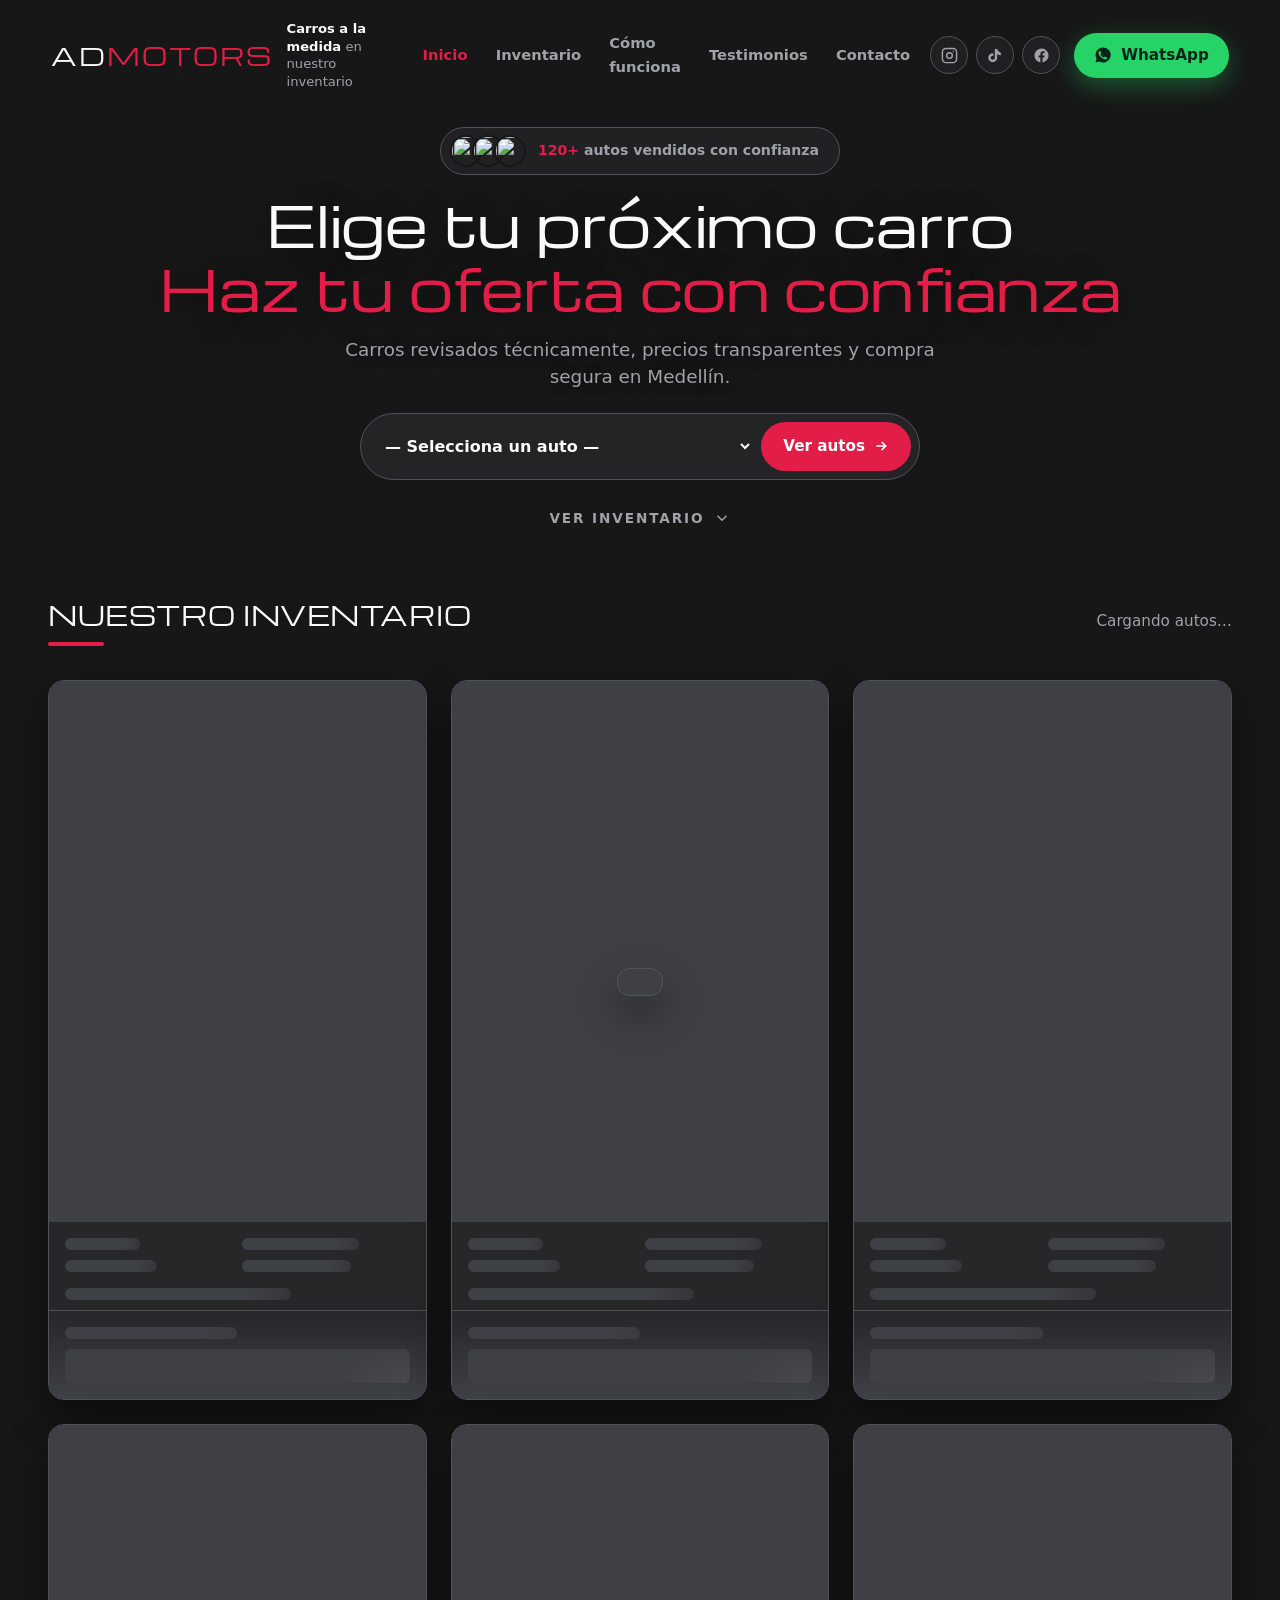
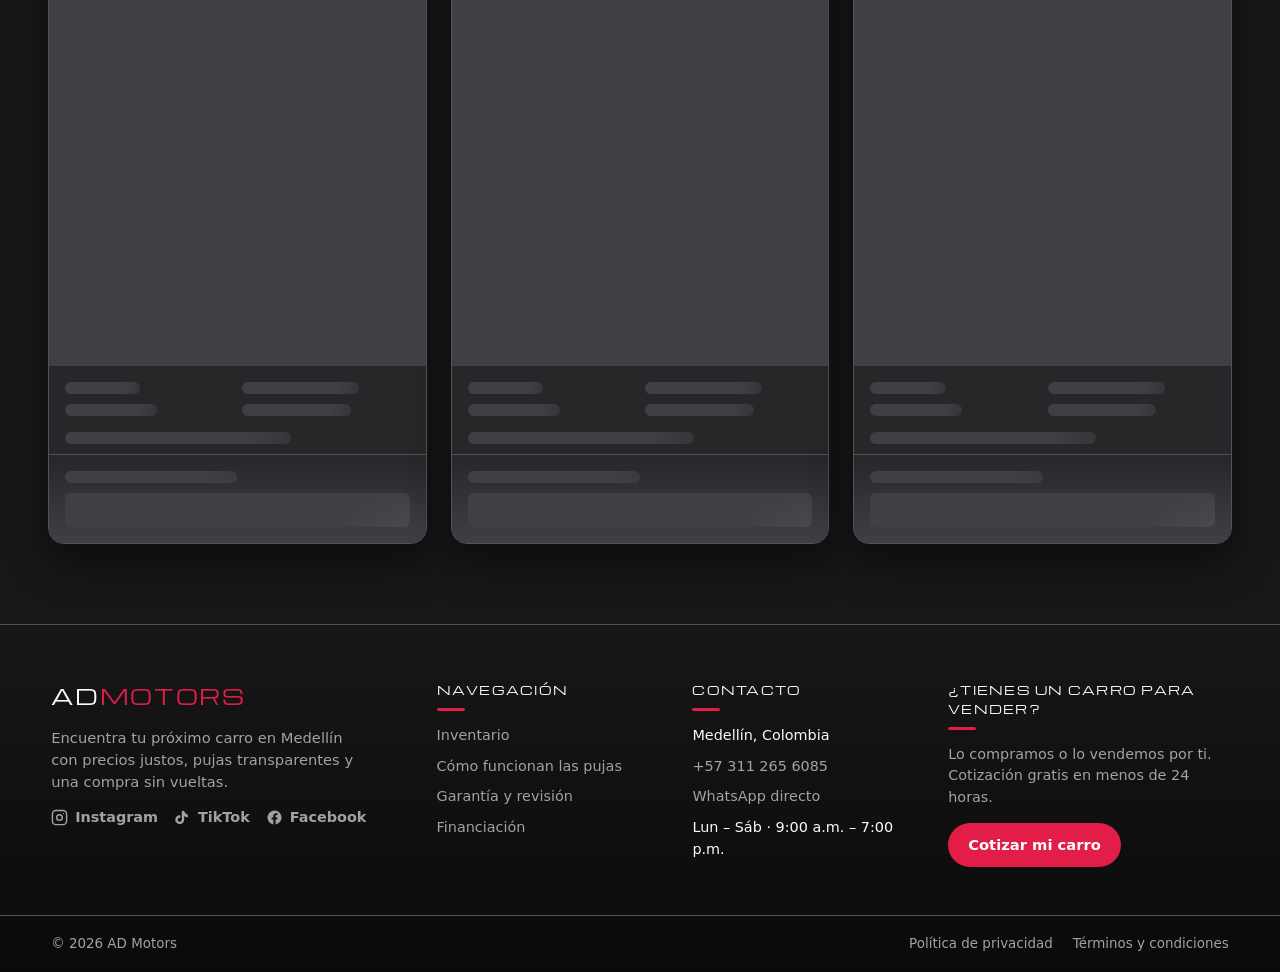
==== index.html @ 8013291c "AD Motors: sitio de inventario con pujas conectado a Google Sheets" ====
<!DOCTYPE html>
<html lang="es">
<head>
  <meta charset="UTF-8">
  <meta name="viewport" content="width=device-width, initial-scale=1.0">
  <meta name="description" content="AD Motors — Selecciona tu próximo carro en Medellín. Inventario con pujas en vivo.">
  <meta name="theme-color" content="#0b0e14">
  <title>AD Motors | Selecciona tu próximo carro</title>
  <link rel="icon" href="data:image/svg+xml,%3Csvg xmlns='http://www.w3.org/2000/svg' viewBox='0 0 32 32'%3E%3Crect width='32' height='32' rx='7' fill='%23171717'/%3E%3Ctext x='16' y='23' font-family='Arial,sans-serif' font-size='17' font-weight='900' fill='%23e11d48' text-anchor='middle'%3EAD%3C/text%3E%3C/svg%3E">
  <link rel="preconnect" href="https://fonts.googleapis.com">
  <link rel="preconnect" href="https://fonts.gstatic.com" crossorigin>
  <link href="https://fonts.googleapis.com/css2?family=Google+Sans+Flex:opsz,wght@6..144,1..1000&family=Michroma&display=swap" rel="stylesheet">
  <link rel="stylesheet" href="css/styles.css">
</head>
<body>
  <header class="hero">

    <video class="hero-video" autoplay muted loop playsinline poster="video/hero.mp4">
      <source src="video/hero.mp4" type="video/mp4">
    </video>
    <div class="hero-overlay" aria-hidden="true"></div>

    <div class="hero-wrapper">

      <!-- HEADER / NAVEGACIÓN -->
      <div class="main-header">
        <div class="header-left">
          <a href="#" class="logo">AD<span>Motors</span></a>
          <p class="app-download-info">
            <strong>Carros a la medida</strong> en nuestro inventario
          </p>
        </div>

        <nav class="nav-menu" aria-label="Navegación principal">
          <ul>
            <li><a href="#" class="active">Inicio</a></li>
            <li><a href="#inventario">Inventario</a></li>
            <li><a href="#">Cómo funciona</a></li>
            <li><a href="#">Testimonios</a></li>
            <li><a href="#contacto">Contacto</a></li>
          </ul>
        </nav>

        <div class="header-right">
          <div class="header-socials" aria-label="Redes sociales de AD Motors">
            <a href="https://instagram.com/admotors" target="_blank" rel="noopener" class="social-icon" aria-label="Instagram de AD Motors">
              <svg viewBox="0 0 24 24" width="17" height="17" fill="none" stroke="currentColor" stroke-width="2" aria-hidden="true">
                <rect x="2" y="2" width="20" height="20" rx="5"></rect>
                <circle cx="12" cy="12" r="4"></circle>
                <circle cx="17.5" cy="6.5" r="1" fill="currentColor" stroke="none"></circle>
              </svg>
            </a>
            <a href="https://tiktok.com/@admotors" target="_blank" rel="noopener" class="social-icon" aria-label="TikTok de AD Motors">
              <svg viewBox="0 0 24 24" width="17" height="17" fill="currentColor" aria-hidden="true">
                <path d="M19.6 7.1a5.4 5.4 0 0 1-3.3-1.2 5.4 5.4 0 0 1-1.9-3.2h-3.4v12.4a2.9 2.9 0 1 1-2.9-2.9c.3 0 .6 0 .9.1V8.9a6.4 6.4 0 0 0-.9-.1 6.3 6.3 0 1 0 6.3 6.3V9.9a8.7 8.7 0 0 0 5.2 1.7V8.2a5.4 5.4 0 0 1-2-.6z"></path>
              </svg>
            </a>
            <a href="https://facebook.com/admotors" target="_blank" rel="noopener" class="social-icon" aria-label="Facebook de AD Motors">
              <svg viewBox="0 0 24 24" width="17" height="17" fill="currentColor" aria-hidden="true">
                <path d="M22 12a10 10 0 1 0-11.6 9.9v-7H7.9V12h2.5V9.8c0-2.5 1.5-3.9 3.8-3.9 1.1 0 2.2.2 2.2.2v2.4h-1.3c-1.2 0-1.6.8-1.6 1.6V12h2.8l-.4 2.9h-2.4v7A10 10 0 0 0 22 12z"></path>
              </svg>
            </a>
          </div>
          <a class="btn-whatsapp" id="whatsappCta" href="#" target="_blank" rel="noopener">
            <svg viewBox="0 0 24 24" width="18" height="18" fill="currentColor" aria-hidden="true">
              <path d="M12 2a10 10 0 0 0-8.6 15L2 22l5.2-1.4A10 10 0 1 0 12 2zm5.5 14.2c-.2.7-1.3 1.3-1.9 1.4-.5.1-1.1.1-1.8-.1a15 15 0 0 1-1.7-.6 13 13 0 0 1-4.9-4.3 5.6 5.6 0 0 1-1.2-3c0-1.5.7-2.2 1-2.5a.9.9 0 0 1 .7-.4h.5c.2 0 .4 0 .5.4l.8 2c.1.2.1.4 0 .6l-.4.6-.4.5c-.2.2-.3.4-.1.7a9 9 0 0 0 1.7 2.2 8 8 0 0 0 2.5 1.6c.3.1.5.1.7-.1l.7-.9c.2-.3.4-.2.7-.1l1.9.9c.3.1.5.2.6.4 0 .2 0 .7-.2 1.2z"></path>
            </svg>
            WhatsApp
          </a>
        </div>
      </div>

      <!-- HERO -->
      <div class="hero-section">

        <div class="social-proof-badge">
          <div class="avatar-group" aria-hidden="true">
            <img src="https://picsum.photos/seed/adm1/68/68" alt="">
            <img src="https://picsum.photos/seed/adm2/68/68" alt="">
            <img src="https://picsum.photos/seed/adm3/68/68" alt="">
          </div>
          <span><strong>120+</strong> autos vendidos con confianza</span>
        </div>

        <h1 class="hero-title">
          Elige tu próximo carro<br>
          <span>Haz tu oferta con confianza</span>
        </h1>

        <p class="hero-subtitle">
          Carros revisados técnicamente, precios transparentes y compra segura en Medellín.
        </p>

        <div class="car-form">
          <label class="visually-hidden" for="carSelect">Elige un auto del inventario</label>
          <select id="carSelect" aria-label="Selecciona tu próximo carro">
            <option value="">— Selecciona un auto —</option>
          </select>
          <button type="button" class="btn-submit" id="inventoryGo">
            Ver autos
            <svg viewBox="0 0 24 24" width="16" height="16" fill="none" stroke="currentColor" stroke-width="2.5" aria-hidden="true">
              <path d="M5 12h14M13 6l6 6-6 6"></path>
            </svg>
          </button>
        </div>

      </div>

      <a class="hero-scroll" href="#inventario" aria-label="Ver inventario">
        <span>Ver inventario</span>
        <svg viewBox="0 0 24 24" width="18" height="18" fill="none" stroke="currentColor" stroke-width="2" aria-hidden="true">
          <path d="M6 9l6 6 6-6"></path>
        </svg>
      </a>

    </div>
  </header>

  <main>
    <section class="inventory" id="inventario" aria-labelledby="inventario-title">
      <div class="inventory-head">
        <h2 class="inventory-title" id="inventario-title">Nuestro inventario</h2>
        <p class="inventory-sub" id="inventoryCount">Cargando autos…</p>
      </div>
      <div class="cards-grid" id="cardsGrid"></div>
    </section>
  </main>

  <footer class="footer">
    <div class="footer-grid">
      <div class="footer-col footer-brand">
        <p class="footer-logo">AD<span>Motors</span></p>
        <p class="footer-tagline">
          Encuentra tu próximo carro en Medellín con precios justos,
          pujas transparentes y una compra sin vueltas.
        </p>
        <ul class="footer-socials" aria-label="Redes sociales de AD Motors">
          <li>
            <a href="https://instagram.com/admotors" target="_blank" rel="noopener" aria-label="Instagram de AD Motors">
              <svg viewBox="0 0 24 24" width="17" height="17" fill="none" stroke="currentColor" stroke-width="2" aria-hidden="true">
                <rect x="2" y="2" width="20" height="20" rx="5"></rect>
                <circle cx="12" cy="12" r="4"></circle>
                <circle cx="17.5" cy="6.5" r="1" fill="currentColor" stroke="none"></circle>
              </svg>
              Instagram
            </a>
          </li>
          <li>
            <a href="https://tiktok.com/@admotors" target="_blank" rel="noopener" aria-label="TikTok de AD Motors">
              <svg viewBox="0 0 24 24" width="17" height="17" fill="currentColor" aria-hidden="true">
                <path d="M19.6 7.1a5.4 5.4 0 0 1-3.3-1.2 5.4 5.4 0 0 1-1.9-3.2h-3.4v12.4a2.9 2.9 0 1 1-2.9-2.9c.3 0 .6 0 .9.1V8.9a6.4 6.4 0 0 0-.9-.1 6.3 6.3 0 1 0 6.3 6.3V9.9a8.7 8.7 0 0 0 5.2 1.7V8.2a5.4 5.4 0 0 1-2-.6z"></path>
              </svg>
              TikTok
            </a>
          </li>
          <li>
            <a href="https://facebook.com/admotors" target="_blank" rel="noopener" aria-label="Facebook de AD Motors">
              <svg viewBox="0 0 24 24" width="17" height="17" fill="currentColor" aria-hidden="true">
                <path d="M22 12a10 10 0 1 0-11.6 9.9v-7H7.9V12h2.5V9.8c0-2.5 1.5-3.9 3.8-3.9 1.1 0 2.2.2 2.2.2v2.4h-1.3c-1.2 0-1.6.8-1.6 1.6V12h2.8l-.4 2.9h-2.4v7A10 10 0 0 0 22 12z"></path>
              </svg>
              Facebook
            </a>
          </li>
        </ul>
      </div>

      <nav class="footer-col" aria-label="Enlaces del sitio">
        <h3 class="footer-title">Navegación</h3>
        <ul class="footer-links">
          <li><a href="#inventario">Inventario</a></li>
          <li><a href="#como-pujar">Cómo funcionan las pujas</a></li>
          <li><a href="#garantia">Garantía y revisión</a></li>
          <li><a href="#financiacion">Financiación</a></li>
        </ul>
      </nav>

      <div class="footer-col">
        <h3 class="footer-title">Contacto</h3>
        <ul class="footer-links">
          <li>Medellín, Colombia</li>
          <li><a href="tel:+573112656085">+57 311 265 6085</a></li>
          <li><a href="https://wa.me/573112656085" target="_blank" rel="noopener">WhatsApp directo</a></li>
          <li>Lun – Sáb · 9:00 a.m. – 7:00 p.m.</li>
        </ul>
      </div>

      <div class="footer-col footer-cta-col">
        <h3 class="footer-title">¿Tienes un carro para vender?</h3>
        <p class="footer-cta-text">Lo compramos o lo vendemos por ti. Cotización gratis en menos de 24 horas.</p>
        <a class="footer-cta-btn" href="https://wa.me/573112656085?text=Hola%20AD%20Motors!%20Quiero%20vender%20mi%20carro." target="_blank" rel="noopener">
          Cotizar mi carro
        </a>
      </div>
    </div>

    <div class="footer-bottom">
      <p id="footerYear"></p>
      <ul class="footer-legal">
        <li><a href="#">Política de privacidad</a></li>
        <li><a href="#">Términos y condiciones</a></li>
      </ul>
    </div>
  </footer>

  <div class="toast" id="toast" role="status" aria-live="polite"></div>

  <script src="js/config.js"></script>
  <script src="js/main.js"></script>
</body>
</html>
---- css/styles.css ----
:root {
  --bg: #171717;
  --bg-soft: #18181b;
  --card: #27272a;
  --card-2: #3f3f46;
  --border: #52525b;
  --text: #fafafa;
  --text-dim: #a1a1aa;
  --accent: #e11d48;
  --accent-hover: #dc2626;
  --whatsapp: #25d366;
  --whatsapp-hover: #3ee07a;
  --success: #34d399;
  --error: #f87171;
  --radius: 16px;
  --shadow: 0 18px 40px rgba(0, 0, 0, 0.45);
  --font: 'Google Sans Flex', system-ui, -apple-system, 'Segoe UI', sans-serif;
  --font-display: 'Michroma', 'Google Sans Flex', sans-serif;
}

*,
*::before,
*::after {
  margin: 0;
  padding: 0;
  box-sizing: border-box;
}

html {
  scroll-behavior: smooth;
}

body {
  font-family: var(--font);
  font-optical-sizing: auto;
  font-variation-settings: "wdth" 100;
  background: var(--bg);
  color: var(--text);
  line-height: 1.5;
  -webkit-font-smoothing: antialiased;
}

h1,
h2,
h3,
h4 {
  font-family: var(--font-display);
}

img {
  display: block;
  max-width: 100%;
}

a {
  color: inherit;
  text-decoration: none;
}

button {
  font: inherit;
  cursor: pointer;
  border: none;
  background: none;
  color: inherit;
}

.visually-hidden {
  position: absolute;
  width: 1px;
  height: 1px;
  margin: -1px;
  padding: 0;
  overflow: hidden;
  clip: rect(0 0 0 0);
  white-space: nowrap;
  border: 0;
}

/* ============ HEADER ============ */

.hero {
  position: relative;
  display: flex;
  flex-direction: column;
  justify-content: space-between;
  height: 50vh;
  min-height: 540px;
  max-height: 900px;
  overflow: hidden;
}

.hero-video {
  position: absolute;
  inset: 0;
  width: 100%;
  height: 100%;
  object-fit: cover;
}

.hero-overlay {
  position: absolute;
  inset: 0;
  background:
    linear-gradient(180deg, rgba(23, 23, 23, 0.85) 0%, rgba(23, 23, 23, 0.45) 45%, rgba(23, 23, 23, 0.97) 100%),
    linear-gradient(90deg, rgba(23, 23, 23, 0.55) 0%, rgba(23, 23, 23, 0) 60%);
}

/* ---- Navbar ---- */

.hero-wrapper {
  position: relative;
  z-index: 2;
  display: flex;
  flex-direction: column;
  flex: 1;
  min-height: 0;
}

.main-header {
  display: flex;
  align-items: center;
  justify-content: space-between;
  gap: 20px;
  padding: 20px clamp(16px, 4vw, 64px);
}

.header-left {
  display: flex;
  align-items: center;
  gap: 14px;
  min-width: 0;
}

.logo {
  font-family: var(--font-display);
  font-size: clamp(1.15rem, 2vw, 1.5rem);
  font-weight: 400;
  letter-spacing: 0.08em;
  text-transform: uppercase;
  white-space: nowrap;
}

.logo span {
  color: var(--accent);
}

.app-download-info {
  font-size: 0.82rem;
  line-height: 1.35;
  color: var(--text-dim);
  max-width: 22ch;
}

.app-download-info strong {
  color: var(--text);
}

.nav-menu ul {
  display: flex;
  align-items: center;
  gap: clamp(14px, 2.2vw, 30px);
  list-style: none;
}

.nav-menu a {
  font-size: 0.92rem;
  font-weight: 600;
  color: var(--text-dim);
  transition: color 0.2s ease;
}

.nav-menu a:hover {
  color: var(--text);
}

.nav-menu a.active {
  color: var(--accent);
}

.header-right {
  display: flex;
  align-items: center;
  gap: 14px;
}

.header-socials {
  display: flex;
  align-items: center;
  gap: 8px;
}

.social-icon {
  display: inline-flex;
  align-items: center;
  justify-content: center;
  width: 38px;
  height: 38px;
  border-radius: 50%;
  border: 1px solid var(--border);
  background: rgba(39, 39, 42, 0.6);
  backdrop-filter: blur(6px);
  color: var(--text-dim);
  transition: color 0.2s ease, border-color 0.2s ease, transform 0.2s ease;
}

.social-icon:hover {
  color: var(--accent);
  border-color: var(--accent);
  transform: translateY(-2px);
}

.btn-whatsapp {
  display: inline-flex;
  align-items: center;
  gap: 9px;
  padding: 11px 20px;
  border-radius: 999px;
  background: var(--whatsapp);
  color: #06251a;
  font-weight: 700;
  font-size: 0.95rem;
  white-space: nowrap;
  box-shadow: 0 8px 24px rgba(37, 211, 102, 0.35);
  transition: background 0.2s ease, transform 0.2s ease;
}

.btn-whatsapp:hover {
  background: var(--whatsapp-hover);
  transform: translateY(-2px);
}

/* ---- Hero content ---- */

.hero-section {
  display: flex;
  flex-direction: column;
  align-items: center;
  justify-content: center;
  gap: 16px;
  flex: 1;
  padding: 16px clamp(16px, 4vw, 64px) 28px;
  text-align: center;
}

.social-proof-badge {
  display: flex;
  align-items: center;
  gap: 12px;
  padding: 7px 20px 7px 9px;
  border-radius: 999px;
  background: rgba(39, 39, 42, 0.7);
  border: 1px solid var(--border);
  backdrop-filter: blur(8px);
  font-size: 0.88rem;
  font-weight: 600;
  color: var(--text-dim);
}

.social-proof-badge strong {
  color: var(--accent);
}

.avatar-group {
  display: flex;
  align-items: center;
}

.avatar-group img {
  width: 32px;
  height: 32px;
  border-radius: 50%;
  border: 2px solid var(--bg);
  object-fit: cover;
}

.avatar-group img + img {
  margin-left: -10px;
}

.hero-title {
  font-size: clamp(1.8rem, 5vw, 3.5rem);
  font-weight: 400;
  line-height: 1.15;
  letter-spacing: -0.01em;
  text-shadow: 0 4px 30px rgba(0, 0, 0, 0.55);
}

.hero-title span {
  color: var(--accent);
}

.hero-subtitle {
  max-width: 52ch;
  font-size: clamp(0.95rem, 1.6vw, 1.15rem);
  font-weight: 400;
  color: var(--text-dim);
  text-shadow: 0 2px 12px rgba(0, 0, 0, 0.5);
}

.car-form {
  display: flex;
  align-items: center;
  gap: 8px;
  width: min(560px, 100%);
  margin-top: 6px;
  padding: 8px;
  border-radius: 999px;
  border: 1px solid var(--border);
  background: rgba(39, 39, 42, 0.85);
  backdrop-filter: blur(10px);
  transition: border-color 0.2s ease, box-shadow 0.2s ease;
}

.car-form:focus-within {
  border-color: var(--accent);
  box-shadow: 0 0 0 3px rgba(225, 29, 72, 0.25);
}

.car-form select {
  flex: 1;
  min-width: 0;
  padding: 8px 12px;
  background: transparent;
  border: none;
  outline: none;
  color: var(--text);
  font-family: var(--font);
  font-size: 1rem;
  font-weight: 600;
  cursor: pointer;
}

.car-form select option {
  background: var(--bg-soft);
  color: var(--text);
}

.btn-submit {
  display: inline-flex;
  align-items: center;
  gap: 8px;
  padding: 13px 22px;
  border-radius: 999px;
  background: var(--accent);
  color: #fff;
  font-weight: 800;
  font-size: 0.95rem;
  white-space: nowrap;
  transition: background 0.2s ease, transform 0.15s ease;
}

.btn-submit:hover {
  background: var(--accent-hover);
}

.btn-submit:active {
  transform: scale(0.97);
}

.hero-scroll {
  display: flex;
  justify-content: center;
  align-items: center;
  gap: 8px;
  padding-bottom: 18px;
  font-size: 0.85rem;
  font-weight: 600;
  letter-spacing: 0.14em;
  text-transform: uppercase;
  color: var(--text-dim);
  transition: color 0.2s ease;
}

.hero-scroll:hover {
  color: var(--accent);
}

/* ============ INVENTORY ============ */

.inventory {
  max-width: 1440px;
  margin: 0 auto;
  padding: 56px clamp(16px, 4vw, 64px) 80px;
}

.inventory-head {
  display: flex;
  flex-wrap: wrap;
  align-items: baseline;
  justify-content: space-between;
  gap: 10px;
  margin-bottom: 34px;
}

.inventory-title {
  font-family: var(--font-display);
  font-size: clamp(1.15rem, 2.2vw, 1.6rem);
  font-weight: 400;
  letter-spacing: 0.02em;
  text-transform: uppercase;
}

.inventory-title::after {
  content: '';
  display: block;
  width: 56px;
  height: 4px;
  margin-top: 8px;
  border-radius: 4px;
  background: var(--accent);
}

.inventory-sub {
  color: var(--text-dim);
  font-size: 0.95rem;
}

.cards-empty {
  grid-column: 1 / -1;
  padding: 48px 24px;
  text-align: center;
  color: var(--text-dim);
  font-size: 1.05rem;
  border: 1px dashed var(--border, rgba(255, 255, 255, 0.15));
  border-radius: 16px;
}

/* ---- Grid de inventario: cards de altura fija ---- */

.cards-grid {
  display: grid;
  grid-template-columns: repeat(auto-fill, minmax(280px, 1fr));
  gap: 24px;
}

/* ============ CARD ============ */

.card {
  display: grid;
  grid-template-rows: 1fr auto auto auto;
  height: 80vh;
  border: 1px solid var(--border);
  border-radius: var(--radius);
  background: var(--card);
  overflow: hidden;
  box-shadow: var(--shadow);
  transition: transform 0.25s ease, border-color 0.25s ease;
}

.card:hover {
  transform: translateY(-6px);
  border-color: rgba(225, 29, 72, 0.55);
}

.card.is-highlight {
  border-color: var(--accent);
  box-shadow: 0 0 0 3px rgba(225, 29, 72, 0.35), var(--shadow);
}

/* Cards esqueleto mientras carga el inventario */
.card--skeleton {
  pointer-events: none;
}

.skeleton-block,
.skeleton-line {
  background: linear-gradient(100deg, var(--card-2) 40%, rgba(255, 255, 255, 0.07) 50%, var(--card-2) 60%);
  background-size: 200% 100%;
  animation: skeleton-shimmer 1.4s ease-in-out infinite;
}

.card--skeleton .card-img {
  height: auto;
}

.card--skeleton .card-specs {
  padding: 16px;
  display: grid;
  gap: 10px;
}

.skeleton-line {
  height: 12px;
  border-radius: 6px;
}

.card--skeleton .card-bid {
  border-top: 1px solid var(--border);
  padding: 16px;
  display: grid;
  gap: 10px;
}

@keyframes skeleton-shimmer {
  0% { background-position: 200% 0; }
  100% { background-position: -200% 0; }
}

/* Imagen: llena la fila flexible de la card (altura fija 80vh) */
.card-img {
  height: 100%;
  aspect-ratio: auto;
  background: var(--card-2);
  position: relative;
  overflow: hidden;
}

.card-img img {
  width: 100%;
  height: 100%;
  object-fit: cover;
  transition: transform 0.4s ease;
}

.card:hover .card-img img {
  transform: scale(1.05);
}

.card-img .card-badge {
  position: absolute;
  top: 12px;
  left: 12px;
  padding: 5px 12px;
  border-radius: 999px;
  background: rgba(23, 23, 23, 0.8);
  backdrop-filter: blur(6px);
  font-family: var(--font-display);
  font-size: 0.62rem;
  font-weight: 400;
  letter-spacing: 0.1em;
  text-transform: uppercase;
  color: var(--text);
  border: 1px solid var(--border);
}

/* Fila de especificaciones: 2 columnas x 2 filas */
.card-specs {
  display: grid;
  grid-template-columns: repeat(2, 1fr);
  grid-template-rows: auto auto;
  gap: 12px 10px;
  padding: 14px 16px 8px;
}

.card-spec {
  display: flex;
  flex-direction: column;
  gap: 2px;
  min-width: 0;
}

.card-spec .spec-label {
  font-size: 0.66rem;
  font-weight: 700;
  letter-spacing: 0.12em;
  text-transform: uppercase;
  color: var(--text-dim);
}

.card-spec .spec-value {
  font-size: 0.92rem;
  font-weight: 700;
  white-space: nowrap;
  overflow: hidden;
  text-overflow: ellipsis;
}

.card-spec .spec-value.price {
  color: var(--accent);
}

.card-location {
  padding: 8px 16px;
  font-size: 0.85rem;
  font-weight: 600;
  color: var(--text-dim);
}

/* ---- Barra de puja ---- */

.card-bid {
  display: flex;
  flex-direction: column;
  gap: 12px;
  padding: 14px 16px 18px;
  border-top: 1px solid var(--border);
  background: linear-gradient(180deg, var(--card), var(--card-2));
}

.bid-head {
  display: flex;
  align-items: baseline;
  justify-content: space-between;
  gap: 8px;
}

.bid-head span {
  font-size: 0.8rem;
  font-weight: 700;
  letter-spacing: 0.1em;
  text-transform: uppercase;
  color: var(--text-dim);
}

.bid-value {
  font-size: 1.05rem;
  font-weight: 800;
  color: var(--accent);
  font-variant-numeric: tabular-nums;
}

.bid-slider {
  width: 100%;
  height: 8px;
  border-radius: 8px;
  appearance: none;
  -webkit-appearance: none;
  background: linear-gradient(90deg, var(--accent) var(--fill, 0%), var(--border) var(--fill, 0%));
  outline: none;
  cursor: pointer;
}

.bid-slider::-webkit-slider-thumb {
  appearance: none;
  -webkit-appearance: none;
  width: 22px;
  height: 22px;
  border-radius: 50%;
  background: var(--accent);
  border: 3px solid #fff;
  box-shadow: 0 4px 12px rgba(225, 29, 72, 0.5);
  transition: transform 0.15s ease;
}

.bid-slider::-webkit-slider-thumb:hover {
  transform: scale(1.15);
}

.bid-slider::-moz-range-thumb {
  width: 22px;
  height: 22px;
  border-radius: 50%;
  background: var(--accent);
  border: 3px solid #fff;
  box-shadow: 0 4px 12px rgba(225, 29, 72, 0.5);
  cursor: pointer;
}

.bid-slider::-moz-range-track {
  height: 8px;
  border-radius: 8px;
  background: var(--border);
}

.bid-labels {
  display: flex;
  justify-content: space-between;
  font-size: 0.72rem;
  font-weight: 600;
  color: var(--text-dim);
  font-variant-numeric: tabular-nums;
}

.bid-btn {
  width: 100%;
  padding: 12px;
  border-radius: 12px;
  background: var(--accent);
  color: #fff;
  font-weight: 800;
  font-size: 0.95rem;
  letter-spacing: 0.02em;
  transition: background 0.2s ease, transform 0.15s ease;
}

.card-features-btn {
  width: 100%;
  padding: 11px;
  border-radius: 12px;
  border: 1px solid var(--accent);
  background: transparent;
  color: var(--accent);
  font-weight: 800;
  font-size: 0.92rem;
  letter-spacing: 0.02em;
  transition: background 0.2s ease, color 0.2s ease;
}

.card-features-btn:hover {
  background: rgba(225, 29, 72, 0.12);
}

.bid-btn:hover {
  background: var(--accent-hover);
}

.bid-btn:active {
  transform: scale(0.98);
}

.bid-btn:disabled {
  opacity: 0.55;
  cursor: not-allowed;
}

.bid-status {
  min-height: 1.2em;
  font-size: 0.82rem;
  font-weight: 600;
  text-align: center;
}

.bid-status.ok {
  color: var(--success);
}

.bid-status.err {
  color: var(--error);
}

.bid-status.loading {
  color: var(--text-dim);
}

/* ============ OVERLAY CARACTERÍSTICAS ============ */

.overlay {
  position: fixed;
  inset: 0;
  z-index: 100;
  display: flex;
  align-items: flex-start;
  justify-content: center;
  padding: 24px;
  background: rgba(10, 10, 10, 0.9);
  backdrop-filter: blur(8px);
  overflow-y: auto;
  opacity: 0;
  pointer-events: none;
  transition: opacity 0.25s ease;
}

.overlay.open {
  opacity: 1;
  pointer-events: auto;
}

.overlay-card {
  width: min(1100px, 100%);
  margin: auto 0;
  background: var(--card);
  border: 1px solid var(--border);
  border-radius: 20px;
  overflow: hidden;
  box-shadow: 0 30px 80px rgba(0, 0, 0, 0.6);
}

.overlay-head {
  position: sticky;
  top: 0;
  z-index: 2;
  display: flex;
  align-items: center;
  justify-content: space-between;
  gap: 16px;
  padding: 16px 24px;
  background: var(--card-2);
  border-bottom: 1px solid var(--border);
}

.overlay-badge {
  font-family: var(--font-display);
  font-size: 0.78rem;
  font-weight: 400;
  letter-spacing: 0.06em;
  text-transform: uppercase;
}

.overlay-badge::before {
  content: '';
  display: inline-block;
  width: 9px;
  height: 9px;
  margin-right: 9px;
  border-radius: 50%;
  background: var(--accent);
}

.overlay-close {
  display: inline-flex;
  align-items: center;
  gap: 8px;
  padding: 12px 24px;
  border-radius: 12px;
  background: var(--accent);
  color: #fff;
  font-weight: 800;
  font-size: 1rem;
  transition: background 0.2s ease, transform 0.15s ease;
}

.overlay-close:hover {
  background: var(--accent-hover);
}

.overlay-close:active {
  transform: scale(0.97);
}

.overlay-body {
  display: flex;
  flex-direction: column;
  gap: 28px;
  padding: 28px;
}

/* ---- Galería: imagen 16:9 grande + miniaturas ---- */

.gallery {
  display: flex;
  flex-direction: column;
  gap: 12px;
}

.gallery-main {
  position: relative;
  aspect-ratio: var(--img-ratio, 16 / 9);
  max-height: 62vh;
  border-radius: 14px;
  overflow: hidden;
  border: 1px solid var(--border);
  background: var(--card-2);
}

.gallery-main img {
  width: 100%;
  height: 100%;
  object-fit: contain;
}

.gallery-counter {
  position: absolute;
  top: 12px;
  right: 12px;
  padding: 6px 12px;
  border-radius: 999px;
  background: rgba(23, 23, 23, 0.88);
  border: 1px solid var(--border);
  font-size: 0.78rem;
  font-weight: 700;
  color: var(--text);
  font-variant-numeric: tabular-nums;
}

.overlay-price {
  position: absolute;
  bottom: 12px;
  left: 12px;
  padding: 8px 14px;
  border-radius: 10px;
  background: rgba(23, 23, 23, 0.9);
  border: 1px solid var(--border);
  font-weight: 800;
  color: var(--accent);
}

.gallery-thumbs {
  display: flex;
  flex-wrap: wrap;
  gap: 10px;
}

.gallery-thumb {
  width: 96px;
  aspect-ratio: 16 / 9;
  padding: 0;
  border-radius: 10px;
  overflow: hidden;
  border: 2px solid var(--border);
  background: var(--card-2);
  transition: border-color 0.2s ease, transform 0.15s ease;
}

.gallery-thumb img {
  width: 100%;
  height: 100%;
  object-fit: contain;
}

.gallery-thumb:hover {
  transform: translateY(-2px);
  border-color: var(--text-dim);
}

.gallery-thumb.active {
  border-color: var(--accent);
  box-shadow: 0 0 0 3px rgba(225, 29, 72, 0.25);
}

.overlay-info {
  display: flex;
  flex-direction: column;
  gap: 22px;
  min-width: 0;
}

.overlay-specs {
  display: grid;
  grid-template-columns: repeat(3, 1fr);
  gap: 10px;
}

.overlay-spec {
  display: flex;
  flex-direction: column;
  gap: 2px;
  padding: 10px 12px;
  border-radius: 10px;
  background: var(--card-2);
  border: 1px solid var(--border);
  min-width: 0;
}

.overlay-spec span {
  font-size: 0.66rem;
  font-weight: 700;
  letter-spacing: 0.12em;
  text-transform: uppercase;
  color: var(--text-dim);
}

.overlay-spec strong {
  font-size: 0.92rem;
  font-weight: 800;
  white-space: nowrap;
  overflow: hidden;
  text-overflow: ellipsis;
}

.features-title {
  font-family: var(--font-display);
  font-size: 0.95rem;
  font-weight: 400;
  letter-spacing: 0.04em;
  text-transform: uppercase;
}

.features-title::after {
  content: '';
  display: block;
  width: 44px;
  height: 3px;
  margin-top: 7px;
  border-radius: 3px;
  background: var(--accent);
}

.features {
  display: grid;
  grid-template-columns: repeat(3, 1fr);
  gap: 12px;
}

.feature-group {
  display: grid;
  grid-template-columns: repeat(3, 1fr);
  grid-column: 1 / -1;
  gap: 10px;
}

.feature-title {
  grid-column: 1 / -1;
  font-size: 0.88rem;
  font-weight: 800;
  letter-spacing: 0.08em;
  text-transform: uppercase;
  color: var(--accent);
  padding-bottom: 6px;
  margin-top: 4px;
  border-bottom: 1px solid var(--border);
}

.feature-item {
  display: flex;
  flex-direction: column;
  gap: 2px;
  padding: 10px 12px;
  border-radius: 10px;
  background: var(--card-2);
  border: 1px solid var(--border);
  min-width: 0;
}

.feature-name {
  font-size: 0.7rem;
  font-weight: 700;
  letter-spacing: 0.05em;
  color: var(--text-dim);
}

.feature-value {
  font-size: 0.95rem;
  font-weight: 800;
}

.feature-value.is-yes {
  color: var(--success);
}

.feature-value.is-no {
  color: var(--error);
}

.features-empty {
  grid-column: 1 / -1;
  padding: 18px;
  border-radius: 12px;
  border: 1px dashed var(--border);
  color: var(--text-dim);
  text-align: center;
}

.overlay-cta {
  display: flex;
  justify-content: center;
  align-items: center;
  gap: 9px;
  width: 100%;
  padding: 15px;
  border-radius: 12px;
  background: var(--whatsapp);
  color: #06251a;
  font-weight: 800;
  font-size: 1rem;
  transition: background 0.2s ease, transform 0.15s ease;
}

.overlay-cta:hover {
  background: var(--whatsapp-hover);
  transform: translateY(-2px);
}

@media (max-width: 900px) {
  .overlay-body {
    gap: 24px;
    padding: 24px;
  }

  .features,
  .feature-group {
    grid-template-columns: repeat(2, 1fr);
  }
}

@media (max-width: 480px) {
  .overlay {
    padding: 12px;
  }

  .overlay-head {
    padding: 12px 14px;
  }

  .overlay-close {
    padding: 10px 16px;
    font-size: 0.92rem;
  }

  .overlay-body {
    padding: 16px 14px 20px;
    gap: 18px;
  }

  .overlay-specs {
    grid-template-columns: repeat(2, 1fr);
  }

  .gallery-thumb {
    width: 76px;
  }

  .features,
  .feature-group {
    grid-template-columns: 1fr;
  }
}

/* ============ FOOTER ============ */

.footer {
  border-top: 1px solid var(--border);
  background: linear-gradient(180deg, var(--bg) 0%, #0a0a0a 100%);
  padding-top: 56px;
}

.footer-grid {
  max-width: 1440px;
  margin: 0 auto;
  display: grid;
  grid-template-columns: 1.6fr 1fr 1fr 1.3fr;
  gap: 40px;
  padding: 0 clamp(16px, 4vw, 64px) 48px;
}

.footer-col {
  display: flex;
  flex-direction: column;
  gap: 14px;
}

.footer-logo {
  font-family: var(--font-display);
  font-size: 1.3rem;
  font-weight: 400;
  letter-spacing: 0.08em;
  text-transform: uppercase;
}

.footer-logo span {
  color: var(--accent);
}

.footer-tagline {
  color: var(--text-dim);
  font-size: 0.92rem;
  max-width: 34ch;
}

.footer-socials {
  display: flex;
  flex-wrap: wrap;
  gap: 16px;
  list-style: none;
  padding: 0;
}

.footer-socials a {
  display: inline-flex;
  align-items: center;
  gap: 7px;
  font-size: 0.9rem;
  font-weight: 600;
  color: var(--text-dim);
  transition: color 0.2s ease, transform 0.2s ease;
}

.footer-socials a:hover {
  color: var(--accent);
  transform: translateY(-2px);
}

.footer-title {
  font-family: var(--font-display);
  font-size: 0.78rem;
  font-weight: 400;
  letter-spacing: 0.1em;
  text-transform: uppercase;
  color: var(--text);
}

.footer-title::after {
  content: '';
  display: block;
  width: 28px;
  height: 3px;
  margin-top: 8px;
  border-radius: 3px;
  background: var(--accent);
}

.footer-links {
  list-style: none;
  display: flex;
  flex-direction: column;
  gap: 9px;
  padding: 0;
  font-size: 0.9rem;
}

.footer-links a {
  color: var(--text-dim);
  transition: color 0.2s ease;
}

.footer-links a:hover {
  color: var(--accent);
}

.footer-cta-text {
  color: var(--text-dim);
  font-size: 0.9rem;
}

.footer-cta-btn {
  align-self: flex-start;
  padding: 11px 20px;
  border-radius: 999px;
  background: var(--accent);
  color: #fff;
  font-weight: 800;
  font-size: 0.92rem;
  transition: background 0.2s ease, transform 0.2s ease;
}

.footer-cta-btn:hover {
  background: var(--accent-hover);
  transform: translateY(-2px);
}

.footer-bottom {
  display: flex;
  flex-wrap: wrap;
  align-items: center;
  justify-content: space-between;
  gap: 10px;
  max-width: 1440px;
  margin: 0 auto;
  padding: 18px clamp(16px, 4vw, 64px);
  border-top: 1px solid var(--border);
  color: var(--text-dim);
  font-size: 0.84rem;
}

.footer-legal {
  list-style: none;
  display: flex;
  gap: 20px;
  padding: 0;
}

.footer-legal a {
  color: var(--text-dim);
  transition: color 0.2s ease;
}

.footer-legal a:hover {
  color: var(--accent);
}

@media (max-width: 900px) {
  .footer-grid {
    grid-template-columns: repeat(2, 1fr);
  }
}

@media (max-width: 480px) {
  .footer-grid {
    grid-template-columns: 1fr;
    gap: 32px;
  }

  .footer-bottom {
    justify-content: center;
    text-align: center;
  }
}

/* ============ TOAST ============ */

.toast {
  position: fixed;
  bottom: 24px;
  left: 50%;
  transform: translateX(-50%) translateY(120px);
  z-index: 50;
  max-width: min(92vw, 440px);
  padding: 13px 22px;
  border-radius: 12px;
  background: var(--card-2);
  border: 1px solid var(--border);
  box-shadow: var(--shadow);
  font-size: 0.92rem;
  font-weight: 600;
  text-align: center;
  transition: transform 0.3s ease;
}

.toast.show {
  transform: translateX(-50%) translateY(0);
}

.toast.ok {
  border-color: rgba(52, 211, 153, 0.5);
  color: var(--success);
}

.toast.err {
  border-color: rgba(248, 113, 113, 0.5);
  color: var(--error);
}

/* ============ RESPONSIVE ============ */

@media (max-width: 1024px) {
  .cards-grid {
    grid-template-columns: repeat(auto-fill, minmax(260px, 1fr));
  }

  .app-download-info {
    display: none;
  }
}

@media (max-width: 900px) {
  .nav-menu {
    display: none;
  }
}

@media (max-width: 768px) {
  .main-header {
    padding-top: 14px;
  }

  .hero {
    min-height: 560px;
  }

  .cards-grid {
    grid-template-columns: repeat(auto-fill, minmax(220px, 1fr));
    grid-auto-rows: auto;
  }

  .card {
    grid-row: auto;
  }
}

/* Una sola columna en pantallas pequeñas */
@media (max-width: 600px) {
  .cards-grid {
    grid-template-columns: 1fr;
    gap: 28px;
  }
}

@media (max-width: 480px) {
  .header-socials {
    display: none;
  }

  .btn-whatsapp {
    padding: 11px 15px;
    font-size: 0;
    gap: 0;
  }

  .btn-whatsapp svg {
    width: 20px;
    height: 20px;
  }

  .social-proof-badge {
    padding: 5px 14px 5px 6px;
    font-size: 0.8rem;
  }

  .avatar-group img {
    width: 28px;
    height: 28px;
  }

  .hero-section {
    padding-bottom: 26px;
    gap: 14px;
  }

  .hero {
    min-height: 620px;
  }

  .hero-scroll {
    display: none;
  }

  .car-form {
    flex-direction: column;
    align-items: stretch;
    border-radius: 18px;
  }

  .car-form select {
    padding: 10px 12px;
  }

  .btn-submit {
    justify-content: center;
    padding: 12px;
  }

  .hero-content {
    padding-bottom: 28px;
  }
}

@media (min-width: 300px) and (max-width: 1439px) {
  .inventory {
    padding-left: clamp(16px, 4vw, 48px);
    padding-right: clamp(16px, 4vw, 48px);
  }
}
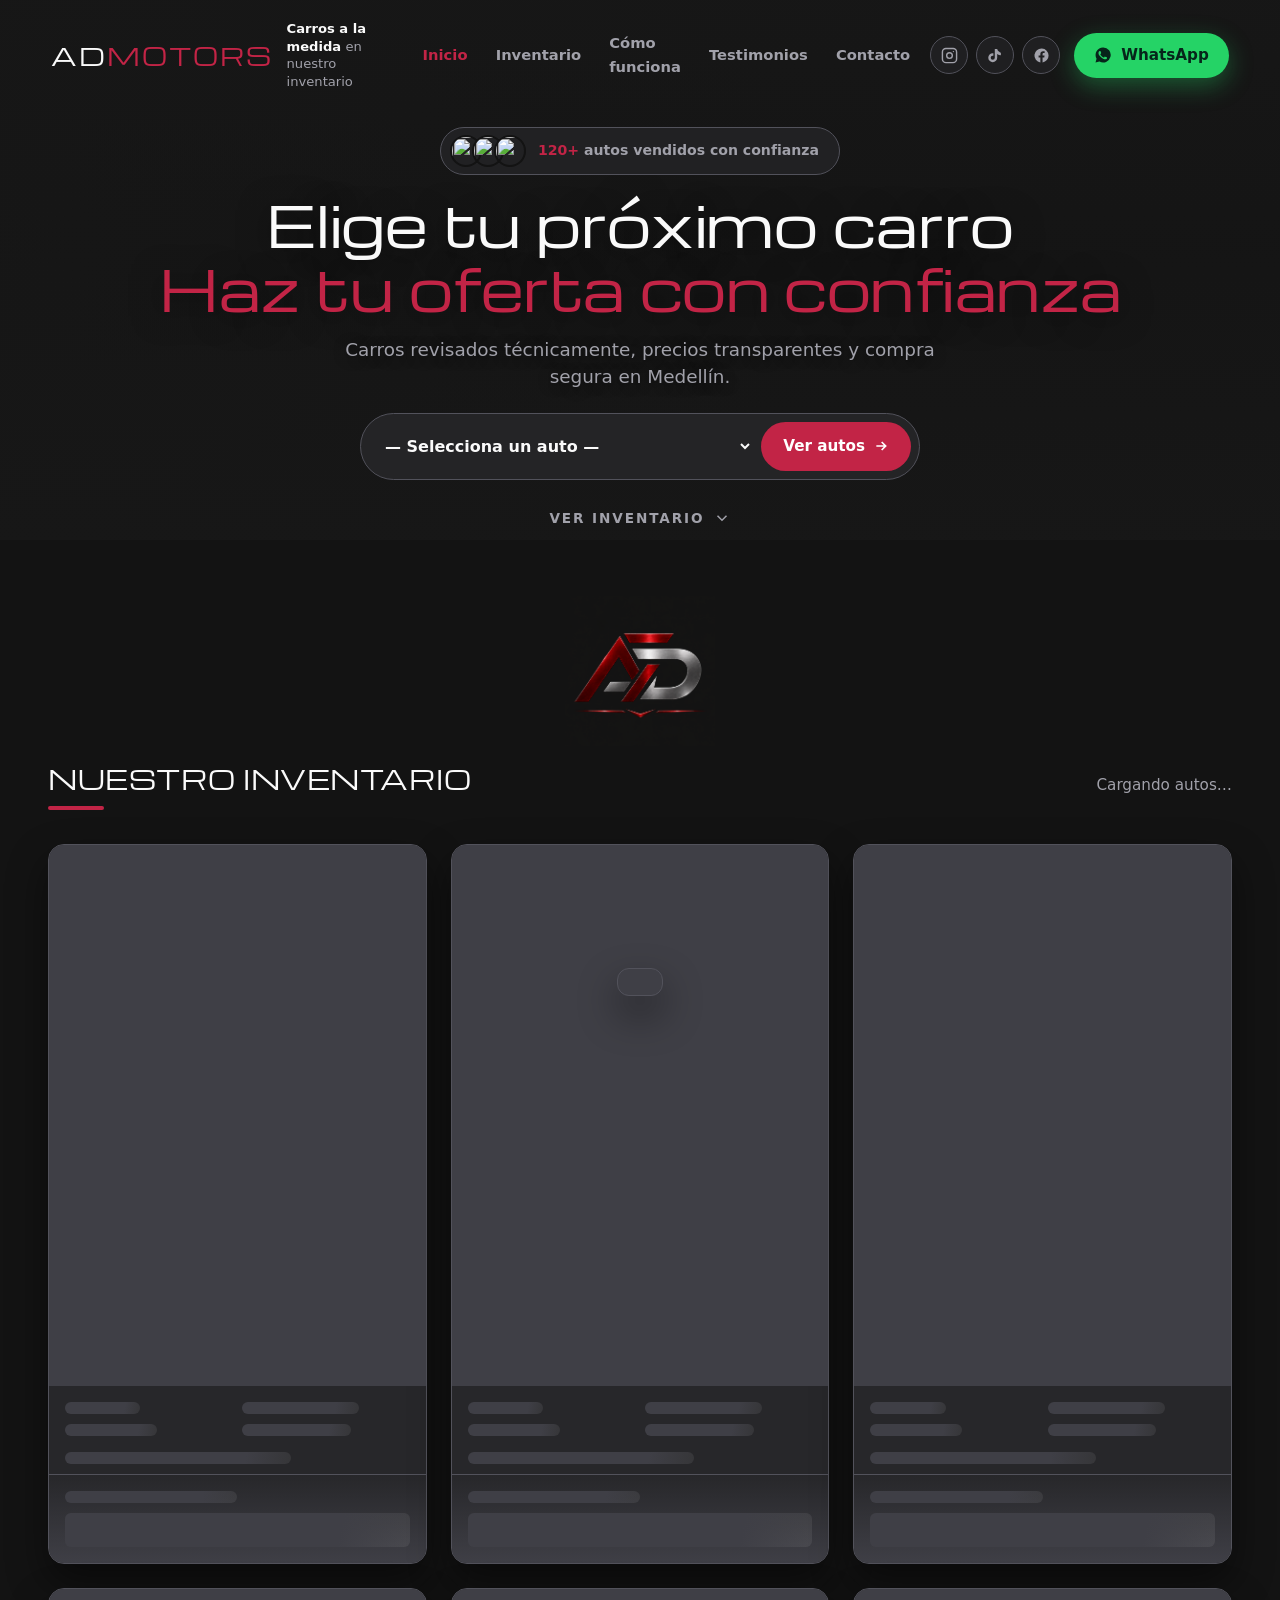
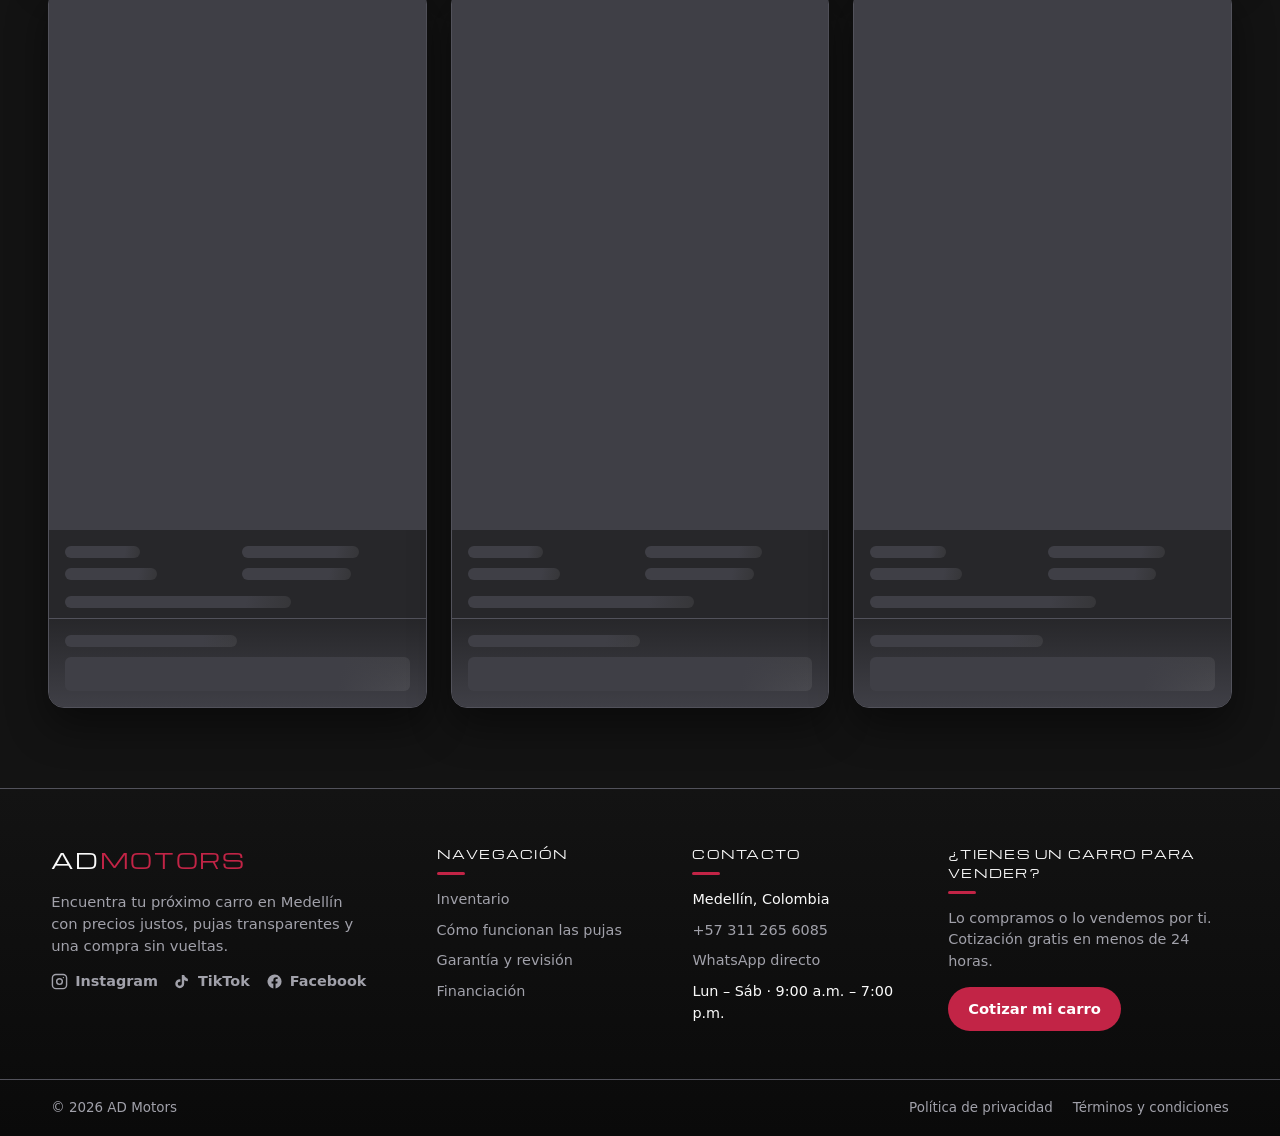
==== commit 8104706a: "Despliegue tras recuperación del incidente de GitHub" ====
--- a/index.html
+++ b/index.html
@@ -35,7 +35,7 @@
           <ul>
             <li><a href="#" class="active">Inicio</a></li>
             <li><a href="#inventario">Inventario</a></li>
-            <li><a href="#">Cómo funciona</a></li>
+            <li><a href="#" id="comoFuncionaLink">Cómo funciona</a></li>
             <li><a href="#">Testimonios</a></li>
             <li><a href="#contacto">Contacto</a></li>
           </ul>
@@ -118,6 +118,7 @@
 
   <main>
     <section class="inventory" id="inventario" aria-labelledby="inventario-title">
+      <img class="inventory-logo" src="img/logo.png" alt="Logo de AD Motors" width="150" height="150">
       <div class="inventory-head">
         <h2 class="inventory-title" id="inventario-title">Nuestro inventario</h2>
         <p class="inventory-sub" id="inventoryCount">Cargando autos…</p>
@@ -126,7 +127,7 @@
     </section>
   </main>
 
-  <footer class="footer">
+  <footer class="footer" id="contacto">
     <div class="footer-grid">
       <div class="footer-col footer-brand">
         <p class="footer-logo">AD<span>Motors</span></p>
@@ -204,6 +205,20 @@
 
   <div class="toast" id="toast" role="status" aria-live="polite"></div>
 
+  <!-- MODAL DE VIDEO (Cómo funciona) -->
+  <div class="modal" id="videoModal" aria-hidden="true">
+    <div class="modal-card" role="dialog" aria-modal="true" aria-label="Cómo funciona AD Motors">
+      <button class="modal-close" type="button" aria-label="Cerrar video">
+        <svg viewBox="0 0 24 24" width="20" height="20" fill="none" stroke="currentColor" stroke-width="2.5" aria-hidden="true">
+          <path d="M18 6L6 18M6 6l12 12"></path>
+        </svg>
+      </button>
+      <div class="modal-video">
+        <iframe src="" title="Video de cómo funciona AD Motors" allow="accelerometer; autoplay; clipboard-write; encrypted-media; gyroscope; picture-in-picture; web-share" allowfullscreen></iframe>
+      </div>
+    </div>
+  </div>
+
   <script src="js/config.js"></script>
   <script src="js/main.js"></script>
 </body>
--- a/css/styles.css
+++ b/css/styles.css
@@ -1,12 +1,12 @@
 :root {
-  --bg: #171717;
+  --bg: #131313;
   --bg-soft: #18181b;
   --card: #27272a;
   --card-2: #3f3f46;
   --border: #52525b;
   --text: #fafafa;
   --text-dim: #a1a1aa;
-  --accent: #e11d48;
+  --accent: #c22446;
   --accent-hover: #dc2626;
   --whatsapp: #25d366;
   --whatsapp-hover: #3ee07a;
@@ -382,6 +382,14 @@
   max-width: 1440px;
   margin: 0 auto;
   padding: 56px clamp(16px, 4vw, 64px) 80px;
+}
+
+.inventory-logo {
+  display: block;
+  width: 150px;
+  height: 150px;
+  margin: 0 auto 14px;
+  object-fit: contain;
 }
 
 .inventory-head {
@@ -666,8 +674,8 @@
   width: 100%;
   padding: 12px;
   border-radius: 12px;
-  background: var(--accent);
-  color: #fff;
+  background: var(--whatsapp);
+  color: #06251a;
   font-weight: 800;
   font-size: 0.95rem;
   letter-spacing: 0.02em;
@@ -692,7 +700,7 @@
 }
 
 .bid-btn:hover {
-  background: var(--accent-hover);
+  background: var(--whatsapp-hover);
 }
 
 .bid-btn:active {
@@ -721,6 +729,84 @@
 
 .bid-status.loading {
   color: var(--text-dim);
+}
+
+/* ============ MODAL TESTIMONIOS ============ */
+
+.modal {
+  position: fixed;
+  inset: 0;
+  z-index: 110;
+  display: flex;
+  align-items: center;
+  justify-content: center;
+  padding: 24px;
+  background: rgba(10, 10, 10, 0.88);
+  backdrop-filter: blur(8px);
+  opacity: 0;
+  pointer-events: none;
+  transition: opacity 0.25s ease;
+}
+
+.modal.open {
+  opacity: 1;
+  pointer-events: auto;
+}
+
+.modal-card {
+  position: relative;
+  width: min(880px, 100%);
+  background: var(--card);
+  border: 1px solid var(--border);
+  border-radius: 20px;
+  padding: 14px;
+  box-shadow: 0 30px 80px rgba(0, 0, 0, 0.6);
+}
+
+.modal-close {
+  position: absolute;
+  top: -14px;
+  right: -14px;
+  z-index: 2;
+  display: flex;
+  align-items: center;
+  justify-content: center;
+  width: 40px;
+  height: 40px;
+  border-radius: 999px;
+  background: var(--card);
+  border: 1px solid var(--border);
+  color: var(--text);
+  cursor: pointer;
+  transition: background 0.2s ease, transform 0.15s ease;
+}
+
+.modal-close:hover {
+  background: var(--card-2);
+  transform: rotate(90deg);
+}
+
+.modal-video {
+  position: relative;
+  aspect-ratio: 16 / 9;
+  border-radius: 12px;
+  overflow: hidden;
+  background: #000;
+}
+
+.modal-video iframe {
+  width: 100%;
+  height: 100%;
+  border: 0;
+}
+
+@media (max-width: 600px) {
+  .modal-close {
+    top: -10px;
+    right: -10px;
+    width: 36px;
+    height: 36px;
+  }
 }
 
 /* ============ OVERLAY CARACTERÍSTICAS ============ */
@@ -1021,24 +1107,10 @@
   text-align: center;
 }
 
-.overlay-cta {
-  display: flex;
-  justify-content: center;
-  align-items: center;
-  gap: 9px;
-  width: 100%;
-  padding: 15px;
-  border-radius: 12px;
-  background: var(--whatsapp);
-  color: #06251a;
-  font-weight: 800;
-  font-size: 1rem;
-  transition: background 0.2s ease, transform 0.15s ease;
-}
-
-.overlay-cta:hover {
-  background: var(--whatsapp-hover);
-  transform: translateY(-2px);
+.overlay-bid {
+  border: 1px solid var(--border);
+  border-radius: 14px;
+  margin-bottom: 14px;
 }
 
 @media (max-width: 900px) {
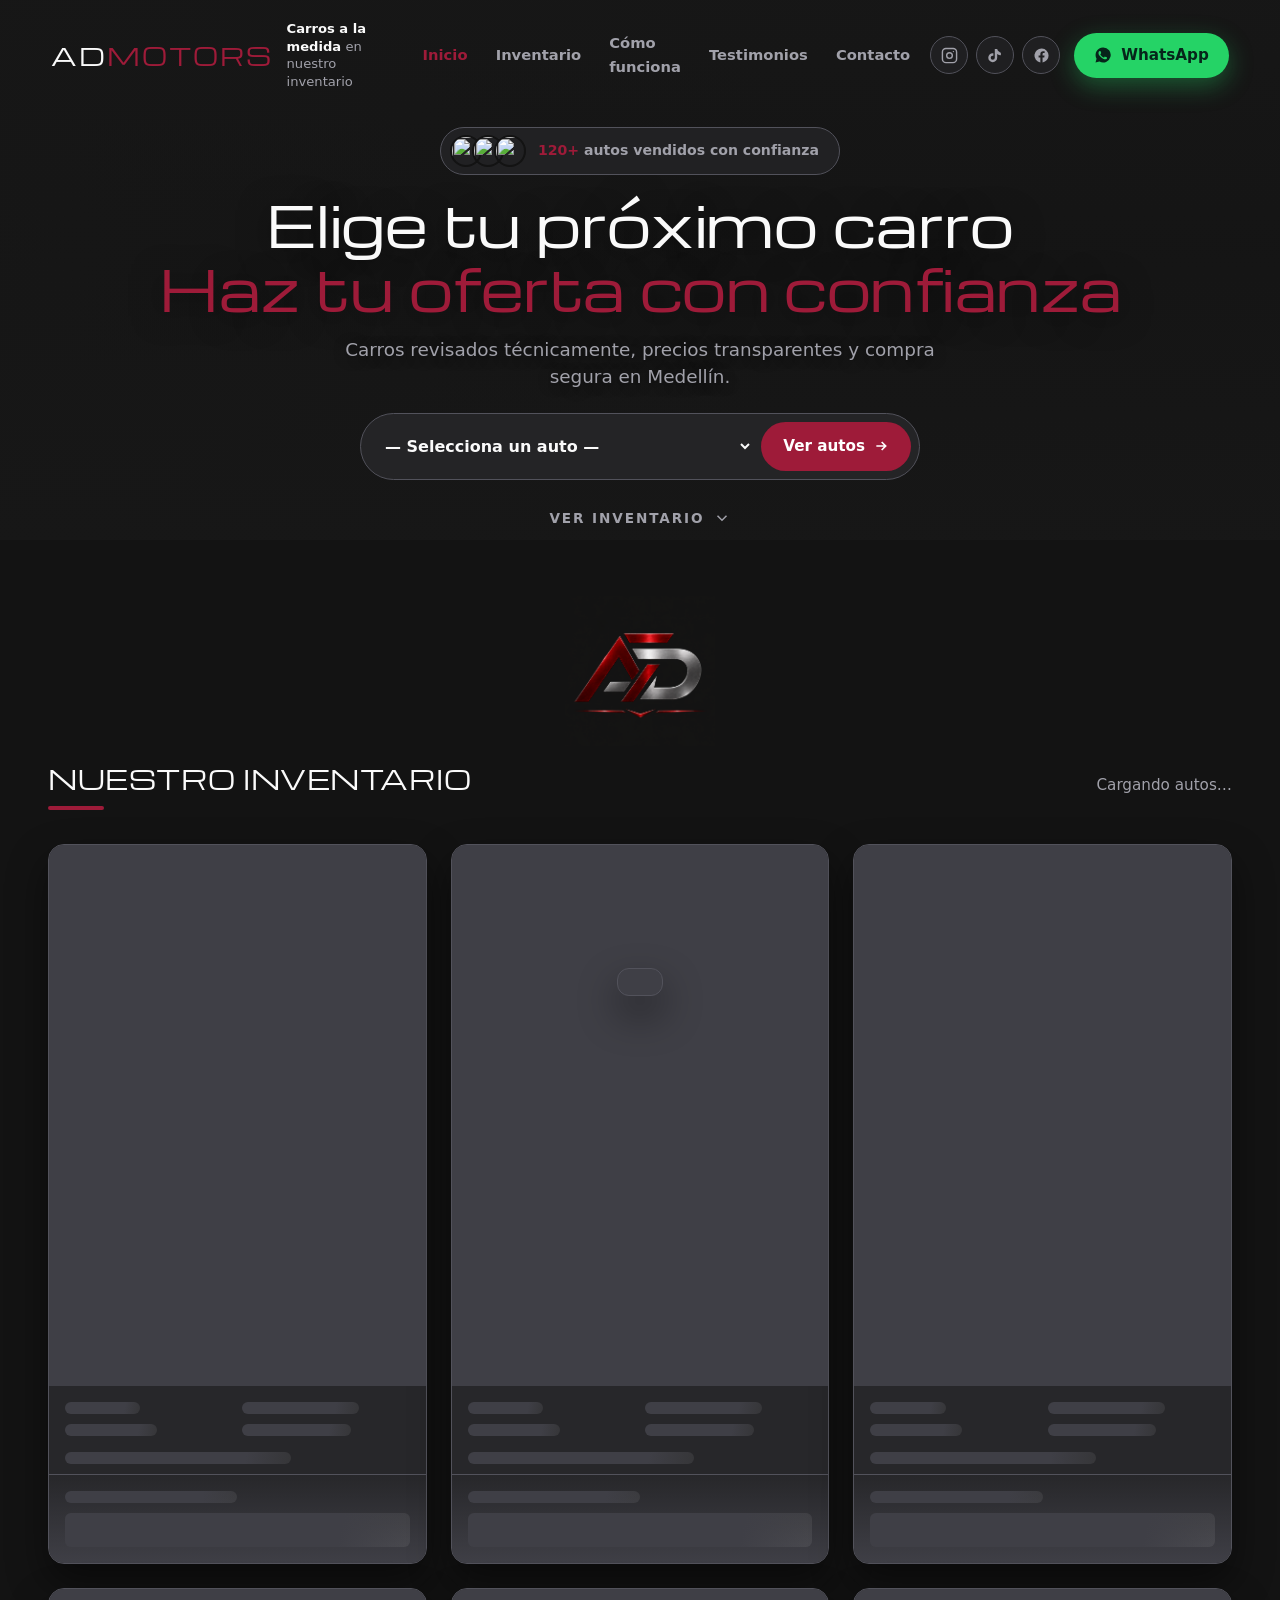
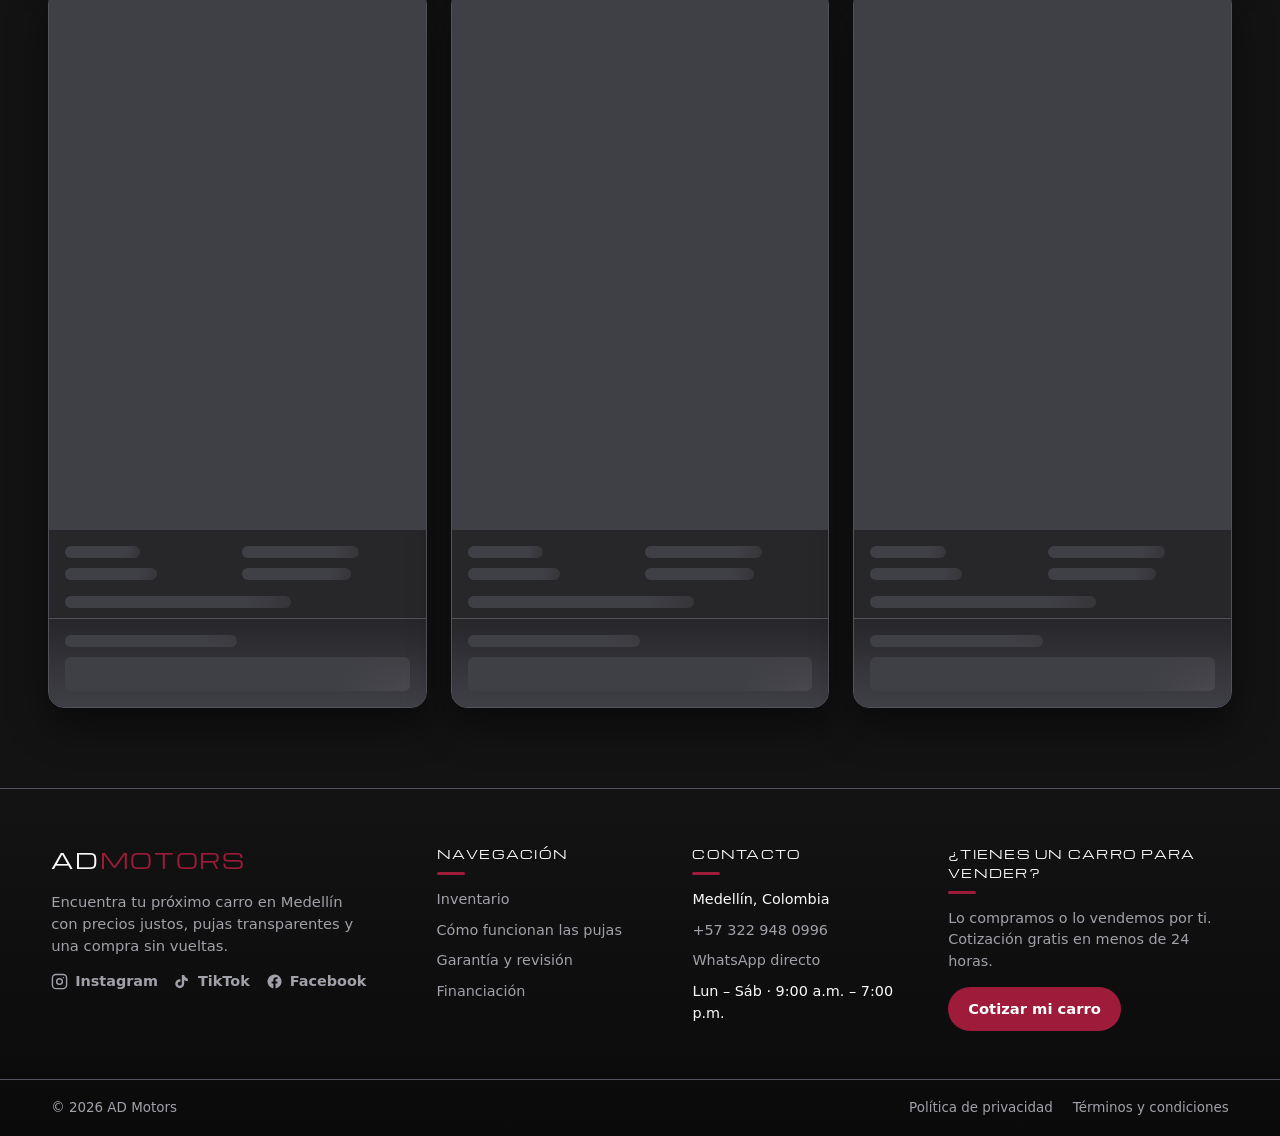
==== commit 2db0f20a: "Actualiza número de WhatsApp y oscurece el rojo" ====
--- a/index.html
+++ b/index.html
@@ -179,8 +179,8 @@
         <h3 class="footer-title">Contacto</h3>
         <ul class="footer-links">
           <li>Medellín, Colombia</li>
-          <li><a href="tel:+573112656085">+57 311 265 6085</a></li>
-          <li><a href="https://wa.me/573112656085" target="_blank" rel="noopener">WhatsApp directo</a></li>
+          <li><a href="tel:+573229480996">+57 322 948 0996</a></li>
+          <li><a href="https://wa.me/573229480996" target="_blank" rel="noopener">WhatsApp directo</a></li>
           <li>Lun – Sáb · 9:00 a.m. – 7:00 p.m.</li>
         </ul>
       </div>
@@ -188,7 +188,7 @@
       <div class="footer-col footer-cta-col">
         <h3 class="footer-title">¿Tienes un carro para vender?</h3>
         <p class="footer-cta-text">Lo compramos o lo vendemos por ti. Cotización gratis en menos de 24 horas.</p>
-        <a class="footer-cta-btn" href="https://wa.me/573112656085?text=Hola%20AD%20Motors!%20Quiero%20vender%20mi%20carro." target="_blank" rel="noopener">
+        <a class="footer-cta-btn" href="https://wa.me/573229480996?text=Hola%20AD%20Motors!%20Quiero%20vender%20mi%20carro." target="_blank" rel="noopener">
           Cotizar mi carro
         </a>
       </div>
--- a/css/styles.css
+++ b/css/styles.css
@@ -6,8 +6,8 @@
   --border: #52525b;
   --text: #fafafa;
   --text-dim: #a1a1aa;
-  --accent: #c22446;
-  --accent-hover: #dc2626;
+  --accent: #9e1b39;
+  --accent-hover: #7e1430;
   --whatsapp: #25d366;
   --whatsapp-hover: #3ee07a;
   --success: #34d399;
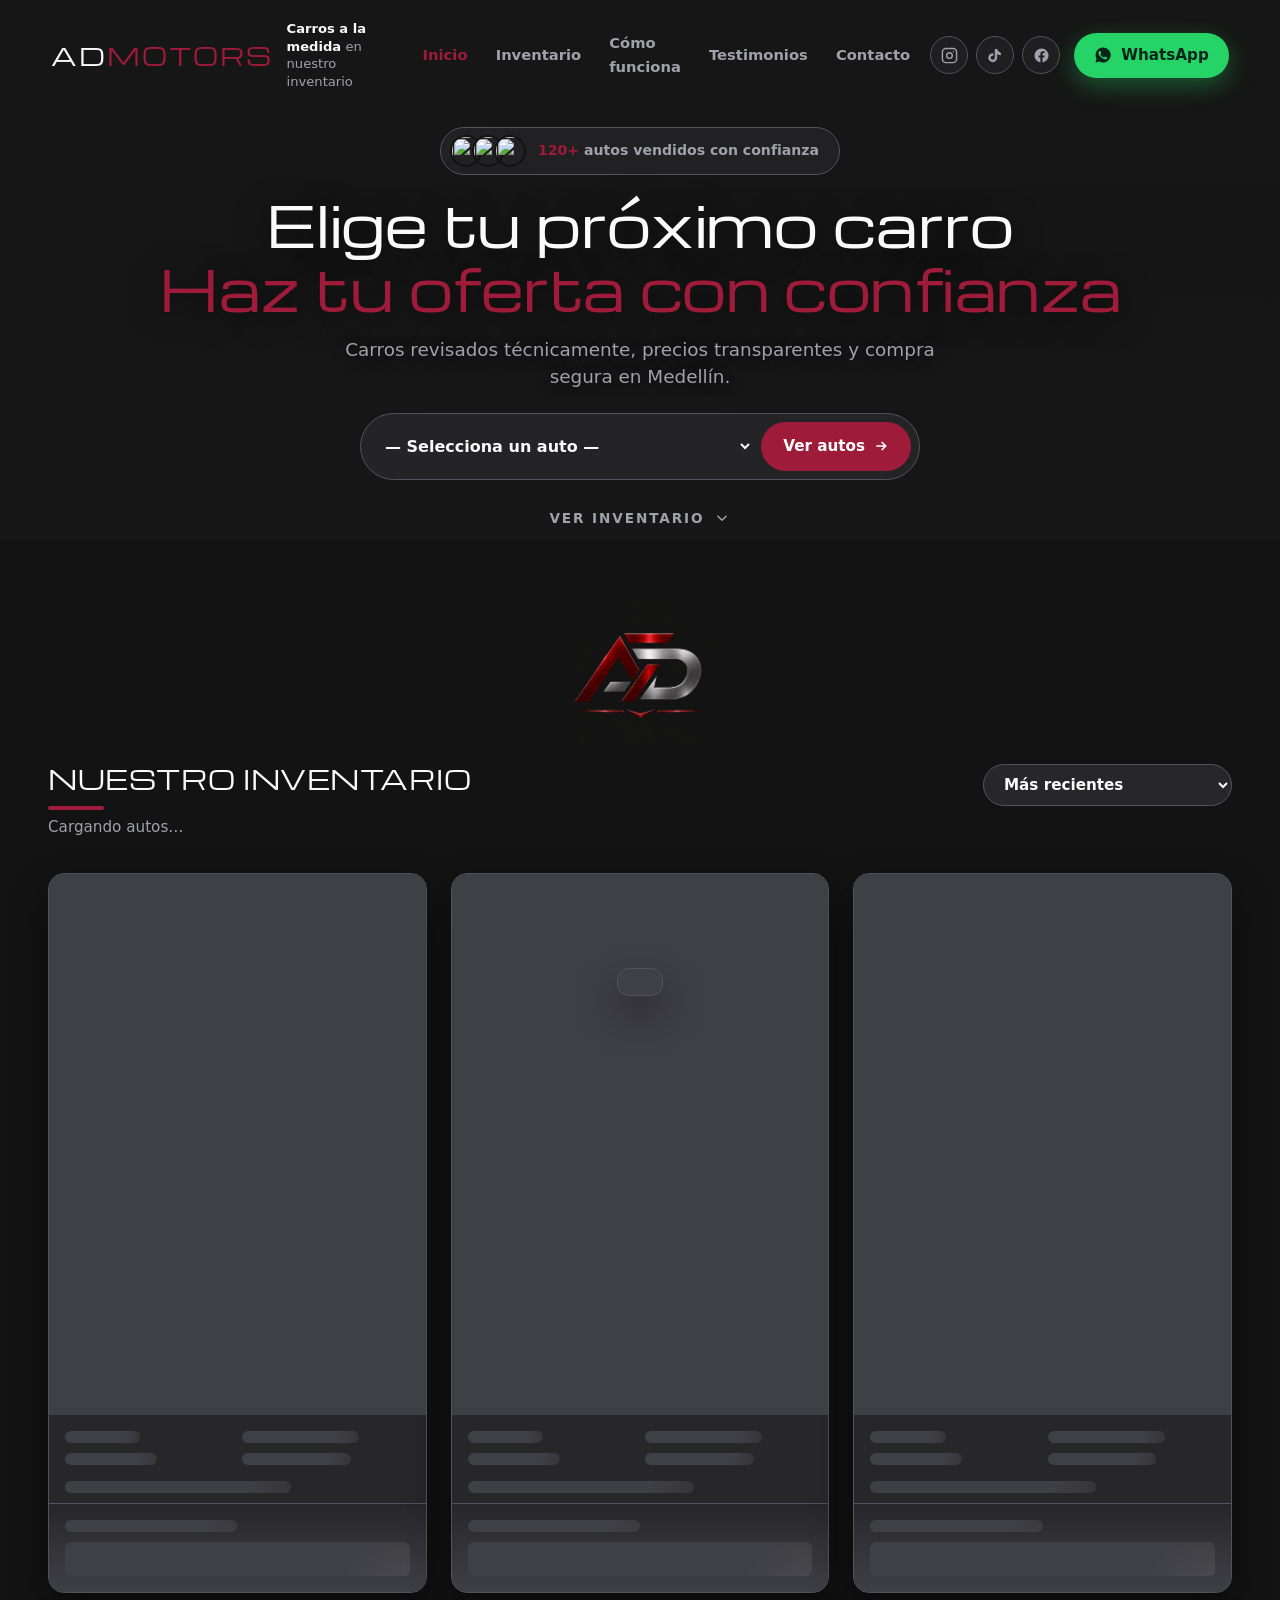
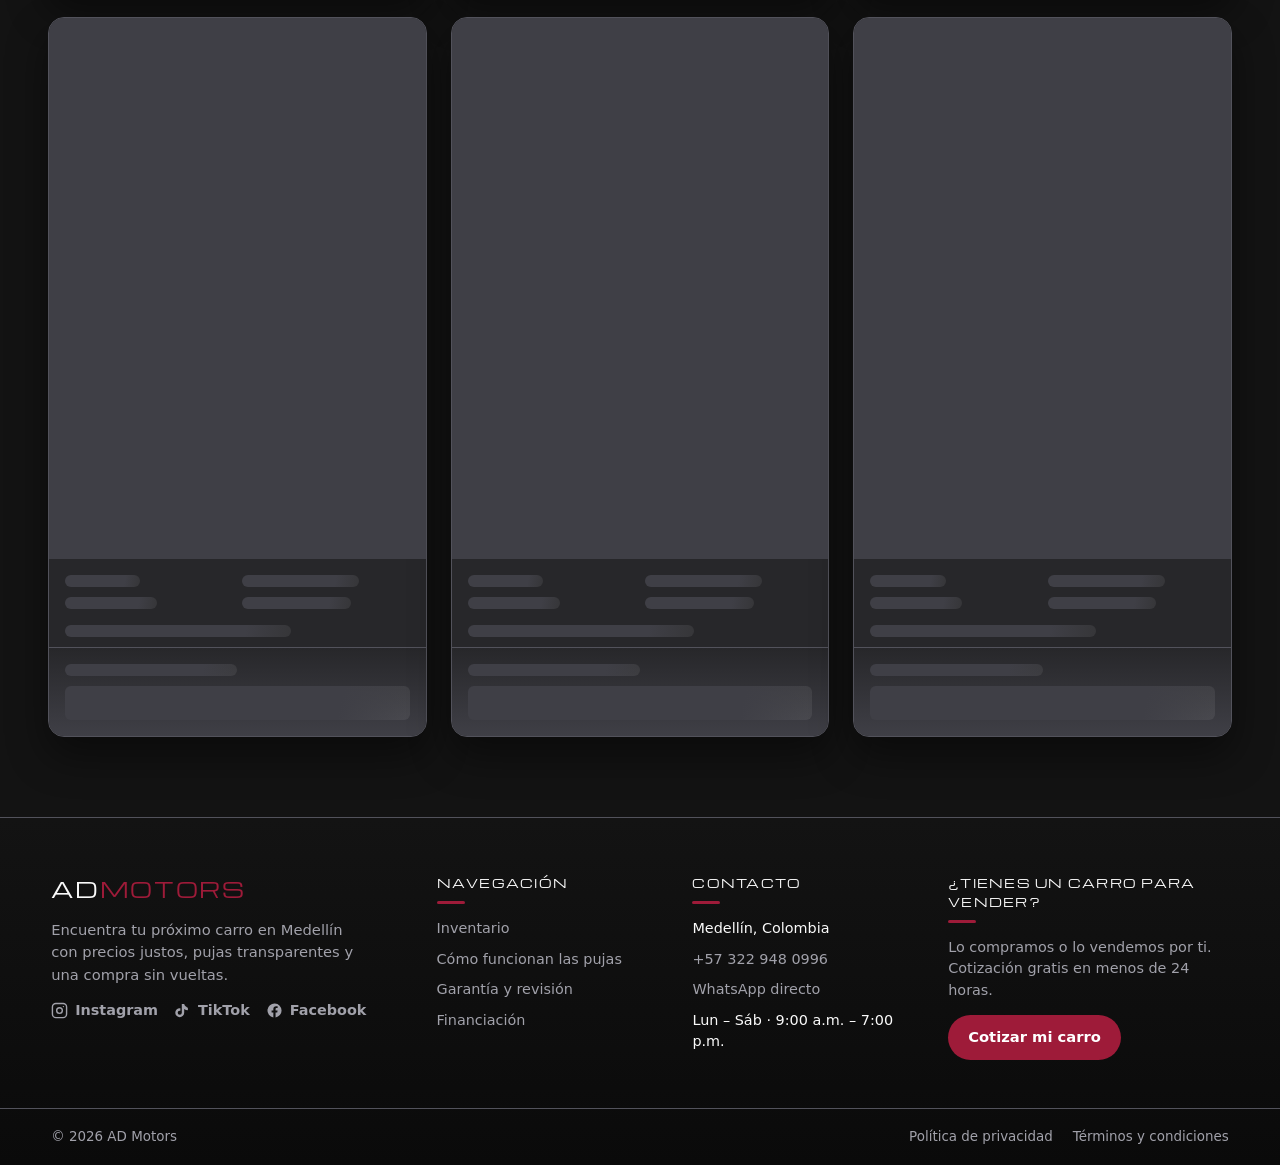
==== commit 6be7ec4f: "Añade filtro de orden del inventario (recientes, antiguos, precio) y usa car.id como identidad" ====
--- a/index.html
+++ b/index.html
@@ -120,8 +120,19 @@
     <section class="inventory" id="inventario" aria-labelledby="inventario-title">
       <img class="inventory-logo" src="img/logo.png" alt="Logo de AD Motors" width="150" height="150">
       <div class="inventory-head">
-        <h2 class="inventory-title" id="inventario-title">Nuestro inventario</h2>
-        <p class="inventory-sub" id="inventoryCount">Cargando autos…</p>
+        <div class="inventory-head-left">
+          <h2 class="inventory-title" id="inventario-title">Nuestro inventario</h2>
+          <p class="inventory-sub" id="inventoryCount">Cargando autos…</p>
+        </div>
+        <div class="inventory-sort">
+          <label class="visually-hidden" for="sortSelect">Ordenar inventario</label>
+          <select id="sortSelect" aria-label="Ordenar inventario">
+            <option value="recientes" selected>Más recientes</option>
+            <option value="antiguos">Más antiguos</option>
+            <option value="precio-asc">Precio: menor a mayor</option>
+            <option value="precio-desc">Precio: mayor a menor</option>
+          </select>
+        </div>
       </div>
       <div class="cards-grid" id="cardsGrid"></div>
     </section>
--- a/css/styles.css
+++ b/css/styles.css
@@ -424,6 +424,42 @@
   font-size: 0.95rem;
 }
 
+.inventory-head-left {
+  display: flex;
+  flex-direction: column;
+  gap: 6px;
+}
+
+.inventory-sort {
+  display: flex;
+  align-items: center;
+}
+
+.inventory-sort select {
+  padding: 10px 16px;
+  border-radius: 999px;
+  border: 1px solid var(--border);
+  background: var(--card);
+  color: var(--text);
+  font-family: var(--font);
+  font-size: 0.95rem;
+  font-weight: 600;
+  cursor: pointer;
+  outline: none;
+  transition: border-color 0.2s ease, box-shadow 0.2s ease;
+}
+
+.inventory-sort select:hover,
+.inventory-sort select:focus {
+  border-color: var(--accent);
+  box-shadow: 0 0 0 3px rgba(158, 27, 57, 0.2);
+}
+
+.inventory-sort select option {
+  background: var(--bg-soft);
+  color: var(--text);
+}
+
 .cards-empty {
   grid-column: 1 / -1;
   padding: 48px 24px;
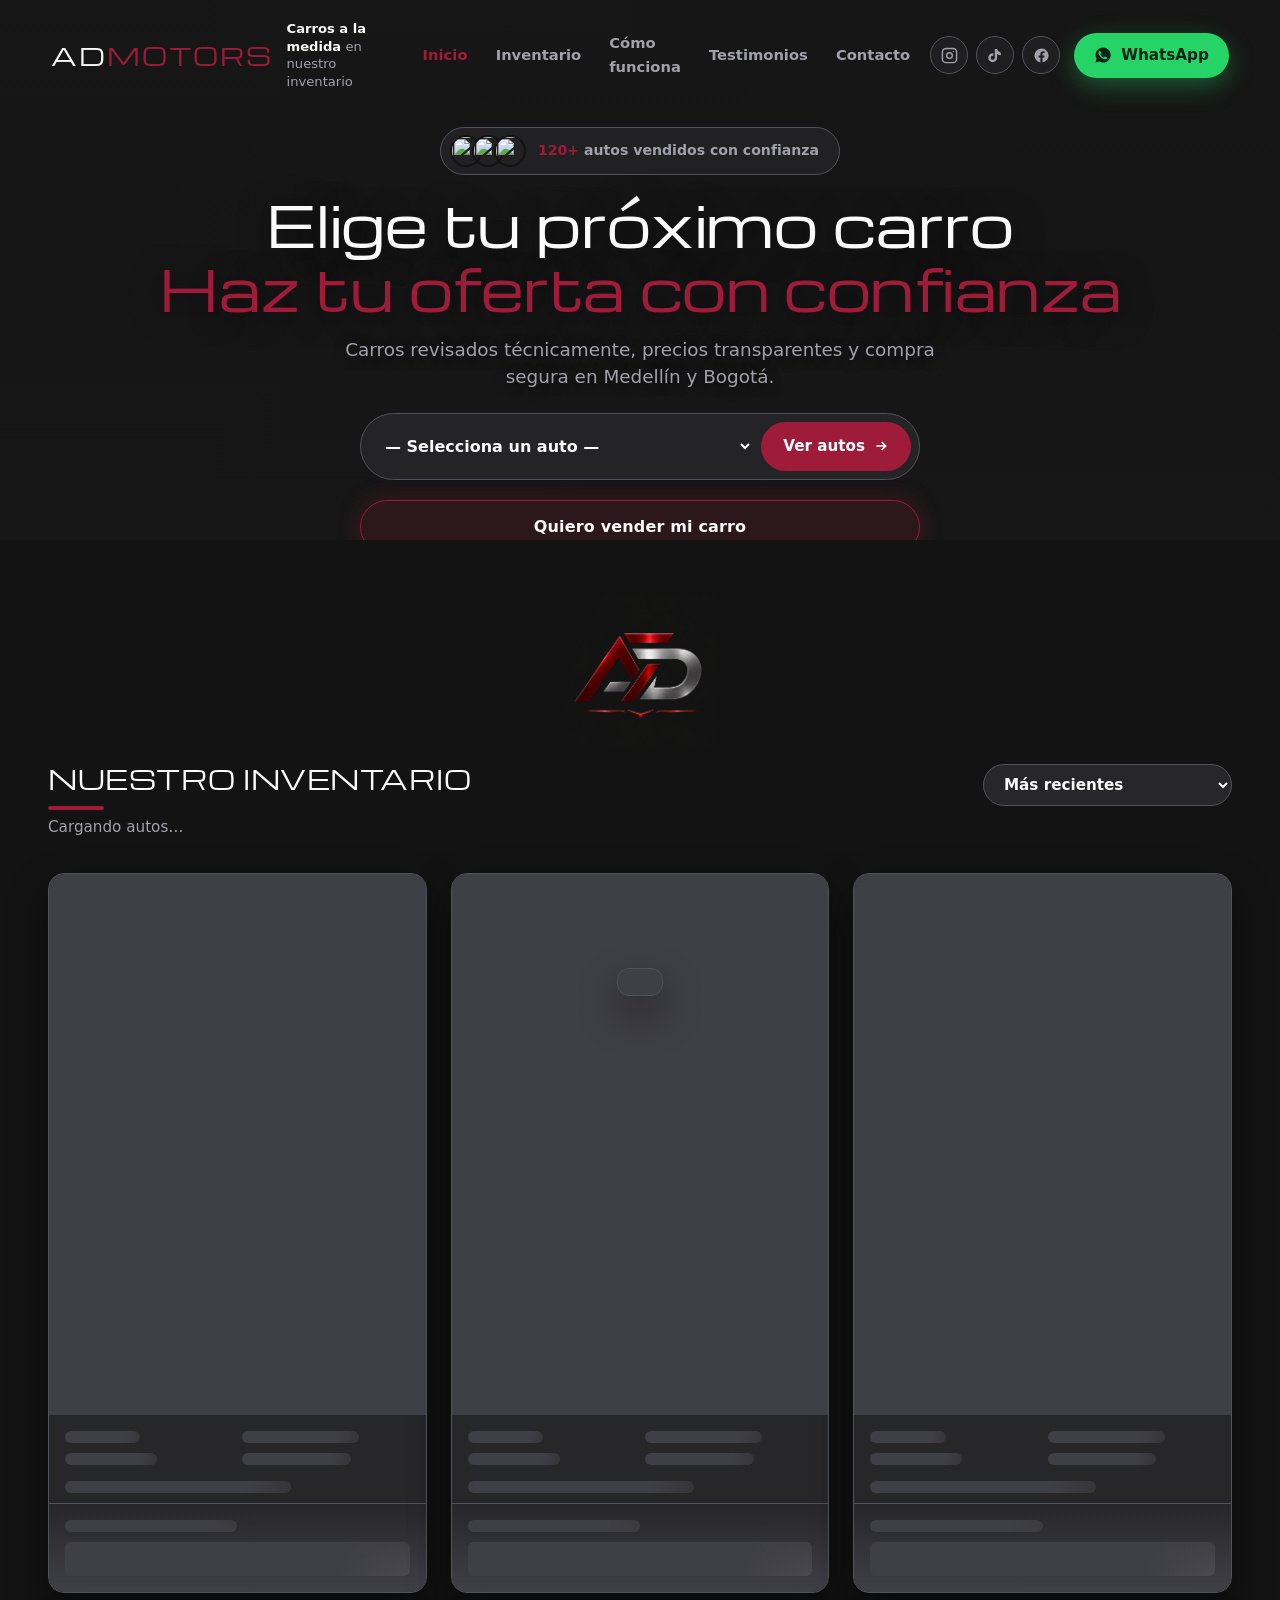
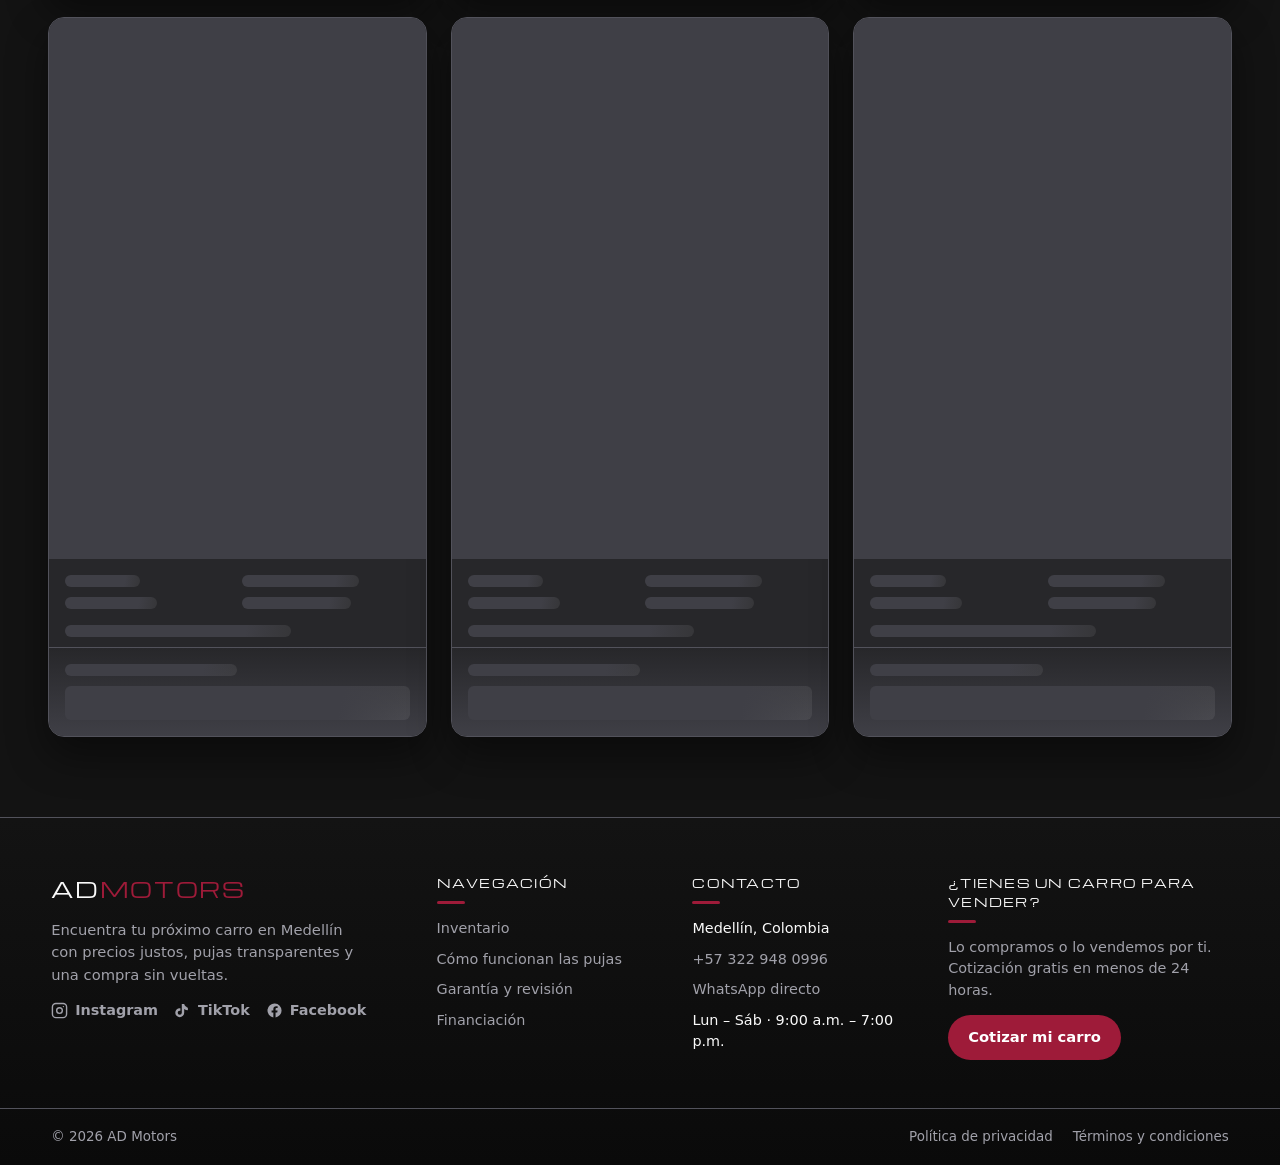
==== commit 95c7ac05: "Página vender con cuestionario de comisión, SEO local (Medellín y Bogotá), JSON-LD @graph, robots y " ====
--- a/index.html
+++ b/index.html
@@ -3,14 +3,112 @@
 <head>
   <meta charset="UTF-8">
   <meta name="viewport" content="width=device-width, initial-scale=1.0">
-  <meta name="description" content="AD Motors — Selecciona tu próximo carro en Medellín. Inventario con pujas en vivo.">
+  <meta name="description" content="AD Motors — Compra y venta de carros en Medellín y Bogotá. Vehículos revisados técnicamente, precios transparentes y pujas en vivo.">
+  <meta name="robots" content="index, follow">
   <meta name="theme-color" content="#0b0e14">
-  <title>AD Motors | Selecciona tu próximo carro</title>
+  <link rel="canonical" href="https://admotors.shop/">
+  <title>AD Motors | Compra y venta de carros en Medellín y Bogotá</title>
   <link rel="icon" href="data:image/svg+xml,%3Csvg xmlns='http://www.w3.org/2000/svg' viewBox='0 0 32 32'%3E%3Crect width='32' height='32' rx='7' fill='%23171717'/%3E%3Ctext x='16' y='23' font-family='Arial,sans-serif' font-size='17' font-weight='900' fill='%23e11d48' text-anchor='middle'%3EAD%3C/text%3E%3C/svg%3E">
   <link rel="preconnect" href="https://fonts.googleapis.com">
   <link rel="preconnect" href="https://fonts.gstatic.com" crossorigin>
   <link href="https://fonts.googleapis.com/css2?family=Google+Sans+Flex:opsz,wght@6..144,1..1000&family=Michroma&display=swap" rel="stylesheet">
   <link rel="stylesheet" href="css/styles.css">
+  <script type="application/ld+json">
+  {
+    "@context": "https://schema.org",
+    "@graph": [
+      {
+        "@type": "Organization",
+        "@id": "https://admotors.shop/#organization",
+        "name": "AD Motors",
+        "url": "https://admotors.shop/",
+        "logo": "https://admotors.shop/img/logo.png",
+        "image": "https://admotors.shop/img/logo.png",
+        "sameAs": [
+          "https://www.instagram.com/admotors",
+          "https://www.tiktok.com/@admotors",
+          "https://www.facebook.com/admotors"
+        ]
+      },
+      {
+        "@type": "AutoDealer",
+        "@id": "https://admotors.shop/#medellin",
+        "name": "AD Motors - Medellín",
+        "url": "https://admotors.shop/",
+        "parentOrganization": { "@id": "https://admotors.shop/#organization" },
+        "telephone": "+573229480996",
+        "priceRange": "$$",
+        "image": "https://admotors.shop/img/logo.png",
+        "address": {
+          "@type": "PostalAddress",
+          "addressLocality": "Medellín",
+          "addressRegion": "Antioquia",
+          "addressCountry": "CO"
+        },
+        "geo": {
+          "@type": "GeoCoordinates",
+          "latitude": 6.2442,
+          "longitude": -75.5812
+        },
+        "openingHoursSpecification": {
+          "@type": "OpeningHoursSpecification",
+          "dayOfWeek": ["Monday", "Tuesday", "Wednesday", "Thursday", "Friday", "Saturday"],
+          "opens": "09:00",
+          "closes": "19:00"
+        },
+        "contactPoint": {
+          "@type": "ContactPoint",
+          "telephone": "+573229480996",
+          "contactType": "sales",
+          "availableLanguage": ["es"]
+        },
+        "sameAs": [
+          "https://www.instagram.com/admotors",
+          "https://www.tiktok.com/@admotors",
+          "https://www.facebook.com/admotors"
+        ]
+      },
+      {
+        "@type": "AutoDealer",
+        "@id": "https://admotors.shop/#bogota",
+        "name": "AD Motors - Bogotá",
+        "url": "https://admotors.shop/",
+        "parentOrganization": { "@id": "https://admotors.shop/#organization" },
+        "telephone": "+573229480996",
+        "priceRange": "$$",
+        "image": "https://admotors.shop/img/logo.png",
+        "address": {
+          "@type": "PostalAddress",
+          "addressLocality": "Bogotá",
+          "addressRegion": "Cundinamarca",
+          "addressCountry": "CO"
+        },
+        "geo": {
+          "@type": "GeoCoordinates",
+          "latitude": 4.711,
+          "longitude": -74.0721
+        },
+        "openingHoursSpecification": {
+          "@type": "OpeningHoursSpecification",
+          "dayOfWeek": ["Monday", "Tuesday", "Wednesday", "Thursday", "Friday", "Saturday"],
+          "opens": "09:00",
+          "closes": "19:00"
+        },
+        "contactPoint": {
+          "@type": "ContactPoint",
+          "telephone": "+573229480996",
+          "contactType": "sales",
+          "availableLanguage": ["es"]
+        },
+        "sameAs": [
+          "https://www.instagram.com/admotors",
+          "https://www.tiktok.com/@admotors",
+          "https://www.facebook.com/admotors"
+        ]
+      }
+    ]
+  }
+  </script>
 </head>
 <body>
   <header class="hero">
@@ -75,9 +173,9 @@
 
         <div class="social-proof-badge">
           <div class="avatar-group" aria-hidden="true">
-            <img src="https://picsum.photos/seed/adm1/68/68" alt="">
-            <img src="https://picsum.photos/seed/adm2/68/68" alt="">
-            <img src="https://picsum.photos/seed/adm3/68/68" alt="">
+            <img src="https://picsum.photos/seed/adm1/68/68" alt="" loading="lazy" decoding="async">
+            <img src="https://picsum.photos/seed/adm2/68/68" alt="" loading="lazy" decoding="async">
+            <img src="https://picsum.photos/seed/adm3/68/68" alt="" loading="lazy" decoding="async">
           </div>
           <span><strong>120+</strong> autos vendidos con confianza</span>
         </div>
@@ -88,7 +186,7 @@
         </h1>
 
         <p class="hero-subtitle">
-          Carros revisados técnicamente, precios transparentes y compra segura en Medellín.
+          Carros revisados técnicamente, precios transparentes y compra segura en Medellín y Bogotá.
         </p>
 
         <div class="car-form">
@@ -104,6 +202,10 @@
           </button>
         </div>
 
+        <a class="sell-car-btn" href="vender.html">
+          Quiero vender mi carro
+        </a>
+
       </div>
 
       <a class="hero-scroll" href="#inventario" aria-label="Ver inventario">
@@ -118,7 +220,7 @@
 
   <main>
     <section class="inventory" id="inventario" aria-labelledby="inventario-title">
-      <img class="inventory-logo" src="img/logo.png" alt="Logo de AD Motors" width="150" height="150">
+      <img class="inventory-logo" src="img/logo.png" alt="Logo de AD Motors" width="150" height="150" loading="lazy" decoding="async">
       <div class="inventory-head">
         <div class="inventory-head-left">
           <h2 class="inventory-title" id="inventario-title">Nuestro inventario</h2>
--- a/css/styles.css
+++ b/css/styles.css
@@ -358,6 +358,34 @@
   transform: scale(0.97);
 }
 
+.sell-car-btn {
+  display: inline-flex;
+  align-items: center;
+  justify-content: center;
+  gap: 8px;
+  width: min(560px, 100%);
+  margin-top: 4px;
+  padding: 14px 22px;
+  border-radius: 999px;
+  border: 1.5px solid var(--accent);
+  background: rgba(158, 27, 57, 0.16);
+  color: var(--text);
+  font-weight: 700;
+  font-size: 1rem;
+  letter-spacing: 0.01em;
+  text-decoration: none;
+  white-space: nowrap;
+  box-shadow: 0 0 22px rgba(158, 27, 57, 0.35);
+  transition: background 0.2s ease, color 0.2s ease, transform 0.2s ease, box-shadow 0.2s ease;
+}
+
+.sell-car-btn:hover {
+  background: var(--accent);
+  color: #fff;
+  transform: translateY(-2px);
+  box-shadow: 0 10px 34px rgba(158, 27, 57, 0.5);
+}
+
 .hero-scroll {
   display: flex;
   justify-content: center;
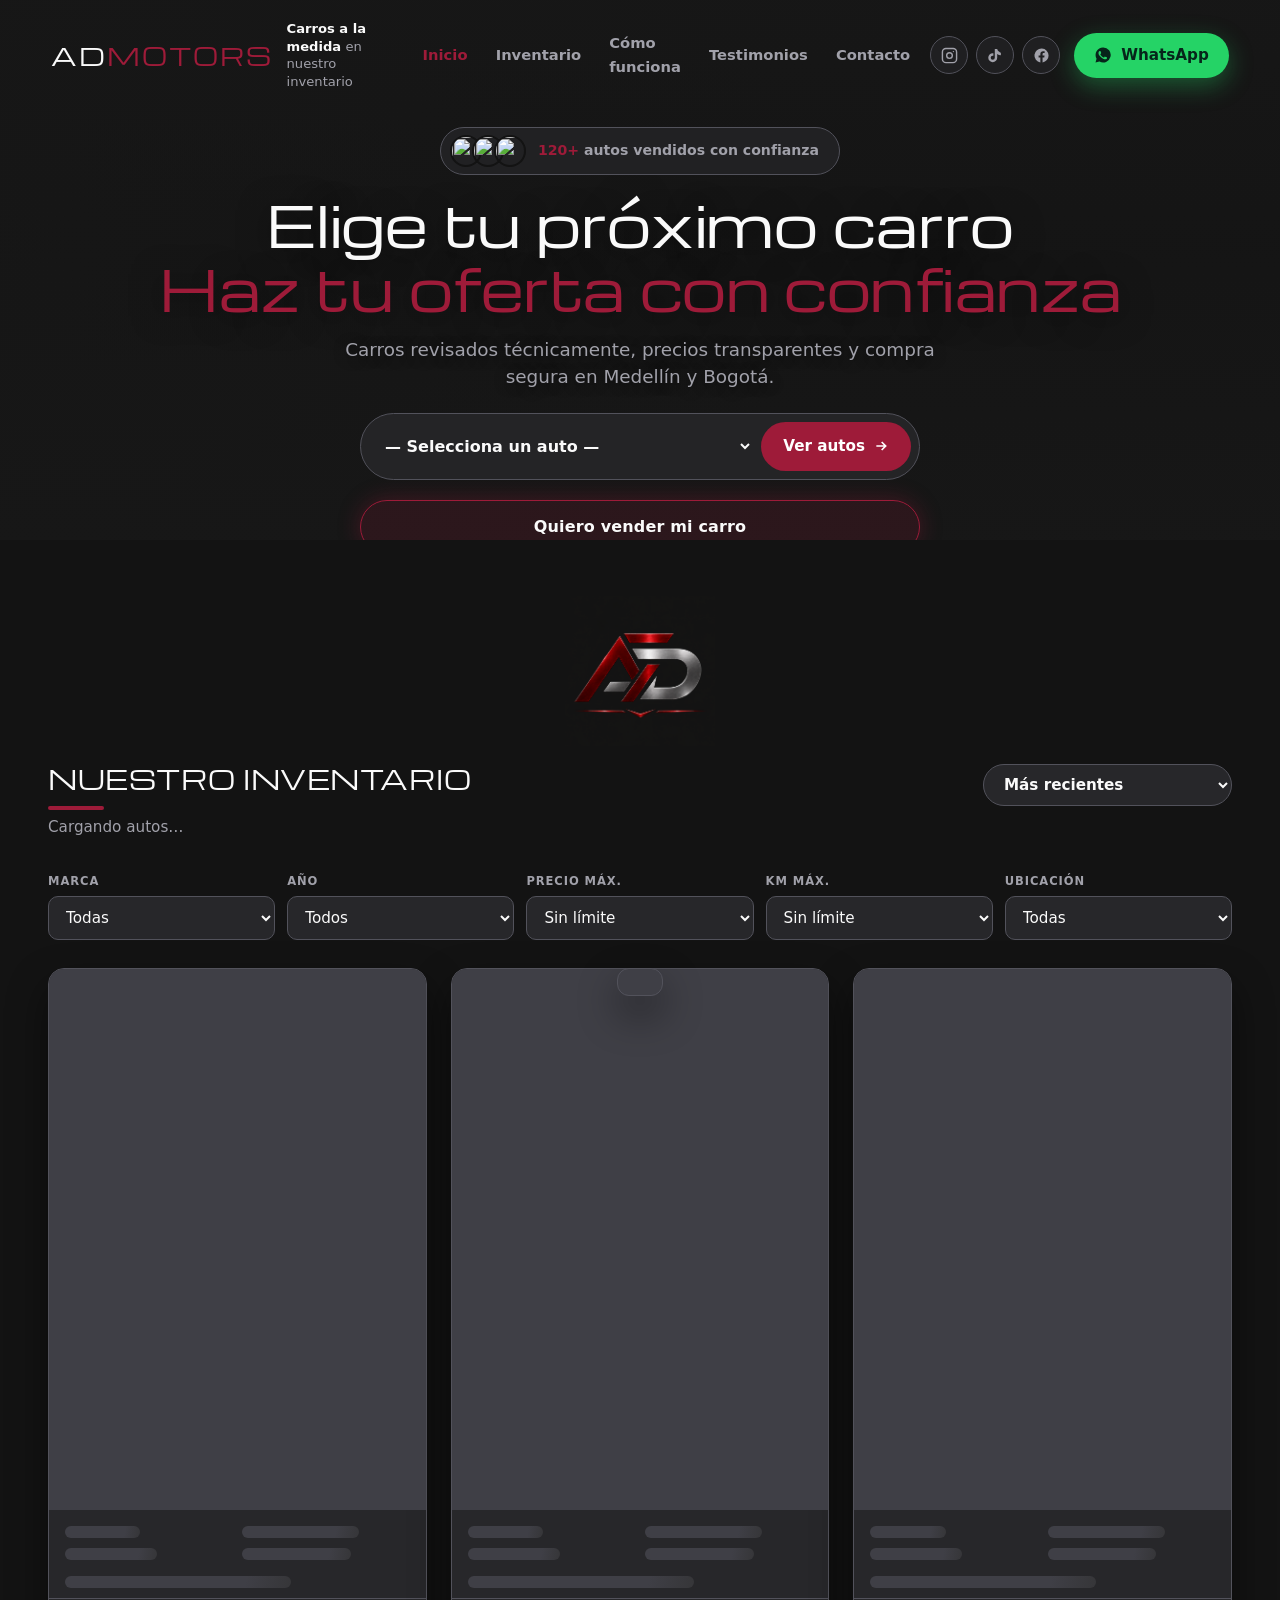
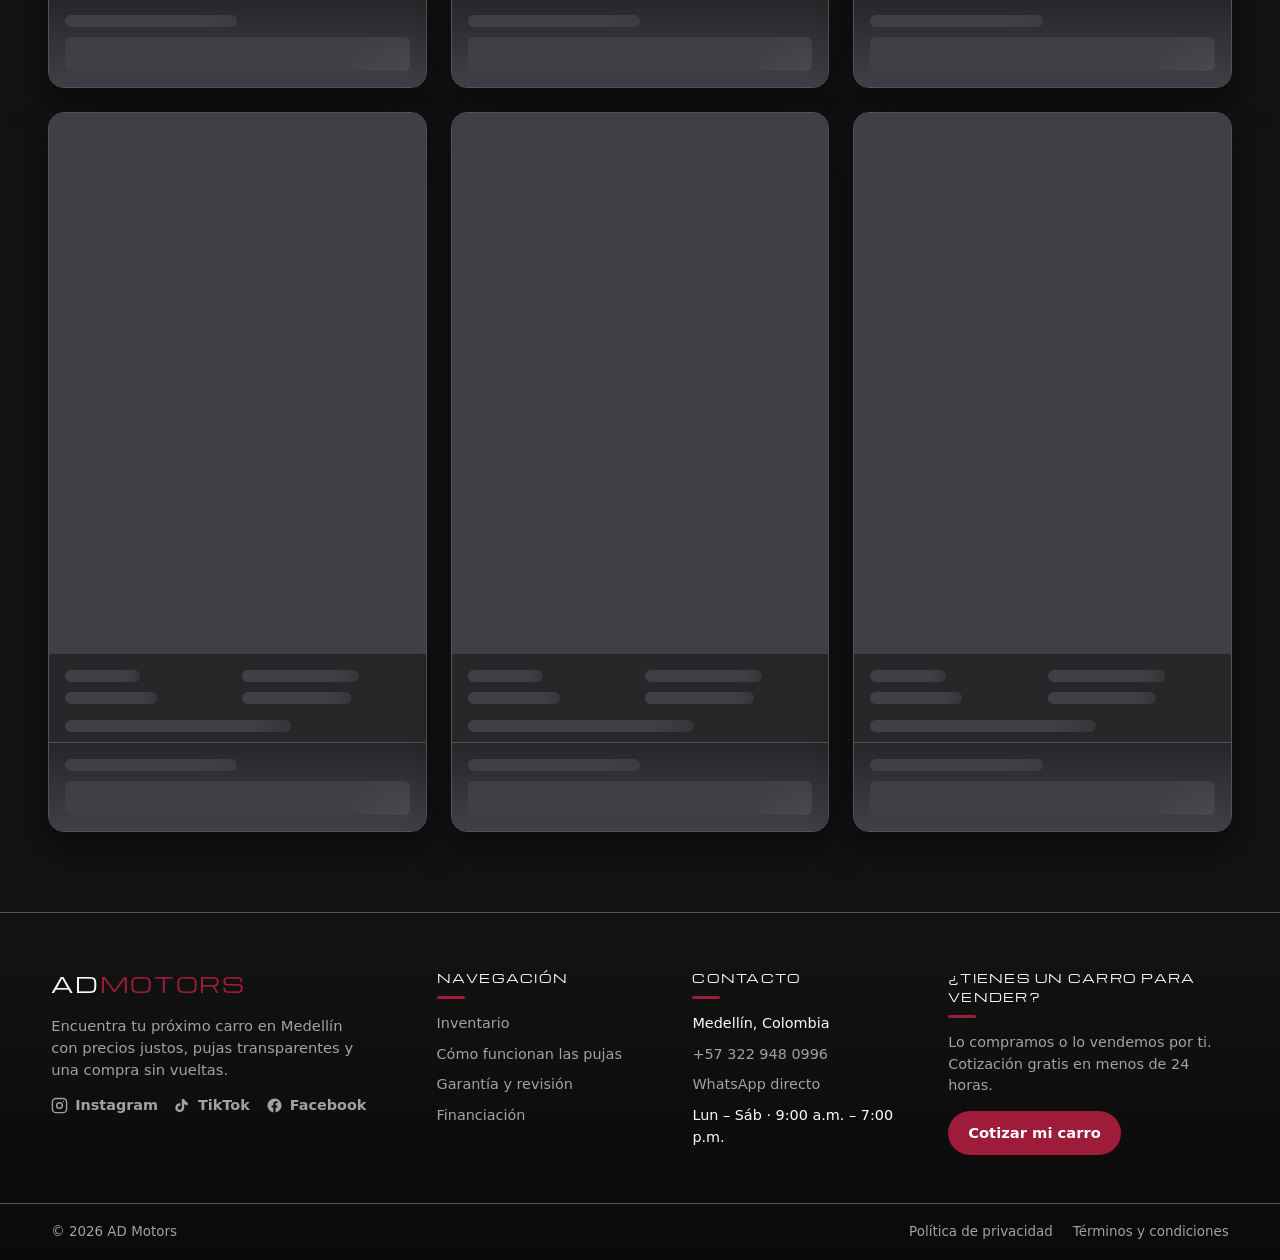
==== commit 83d710be: "Filtros de inventario dinámicos (marca, año, precio a 10M, km con 'más de 100.000') y ubicación" ====
--- a/index.html
+++ b/index.html
@@ -11,7 +11,7 @@
   <link rel="icon" href="data:image/svg+xml,%3Csvg xmlns='http://www.w3.org/2000/svg' viewBox='0 0 32 32'%3E%3Crect width='32' height='32' rx='7' fill='%23171717'/%3E%3Ctext x='16' y='23' font-family='Arial,sans-serif' font-size='17' font-weight='900' fill='%23e11d48' text-anchor='middle'%3EAD%3C/text%3E%3C/svg%3E">
   <link rel="preconnect" href="https://fonts.googleapis.com">
   <link rel="preconnect" href="https://fonts.gstatic.com" crossorigin>
-  <link href="https://fonts.googleapis.com/css2?family=Google+Sans+Flex:opsz,wght@6..144,1..1000&family=Michroma&display=swap" rel="stylesheet">
+  <link href="https://fonts.googleapis.com/css2?family=Google+Sans+Flex:opsz,wght@6..144,1..1000&family=Michroma&family=Stardos+Stencil:wght@400;700&display=swap" rel="stylesheet">
   <link rel="stylesheet" href="css/styles.css">
   <script type="application/ld+json">
   {
@@ -236,6 +236,49 @@
           </select>
         </div>
       </div>
+      <div class="inventory-filters">
+        <label class="filter-field">
+          <span>Marca</span>
+          <select id="filterMarca">
+            <option value="">Todas</option>
+          </select>
+        </label>
+        <label class="filter-field">
+          <span>Año</span>
+          <select id="filterAnio">
+            <option value="">Todos</option>
+          </select>
+        </label>
+        <label class="filter-field">
+          <span>Precio máx.</span>
+          <select id="filterPrecio">
+            <option value="">Sin límite</option>
+          </select>
+        </label>
+        <label class="filter-field">
+          <span>Km máx.</span>
+          <select id="filterKm">
+            <option value="">Sin límite</option>
+            <option value="10000">Hasta 10.000 km</option>
+            <option value="20000">Hasta 20.000 km</option>
+            <option value="30000">Hasta 30.000 km</option>
+            <option value="40000">Hasta 40.000 km</option>
+            <option value="50000">Hasta 50.000 km</option>
+            <option value="60000">Hasta 60.000 km</option>
+            <option value="70000">Hasta 70.000 km</option>
+            <option value="80000">Hasta 80.000 km</option>
+            <option value="90000">Hasta 90.000 km</option>
+            <option value="100000">Hasta 100.000 km</option>
+            <option value="over100000">Más de 100.000 km</option>
+          </select>
+        </label>
+        <label class="filter-field">
+          <span>Ubicación</span>
+          <select id="filterUbicacion">
+            <option value="">Todas</option>
+          </select>
+        </label>
+      </div>
       <div class="cards-grid" id="cardsGrid"></div>
     </section>
   </main>
--- a/css/styles.css
+++ b/css/styles.css
@@ -488,6 +488,61 @@
   color: var(--text);
 }
 
+/* ---- Filtros del inventario ---- */
+
+.inventory-filters {
+  display: grid;
+  grid-template-columns: repeat(auto-fit, minmax(160px, 1fr));
+  gap: 12px;
+  margin-bottom: 28px;
+}
+
+.filter-field {
+  display: flex;
+  flex-direction: column;
+  gap: 6px;
+  min-width: 0;
+}
+
+.filter-field > span {
+  font-size: 0.72rem;
+  font-weight: 700;
+  letter-spacing: 0.08em;
+  text-transform: uppercase;
+  color: var(--text-dim);
+}
+
+.filter-field input,
+.filter-field select {
+  padding: 11px 13px;
+  border-radius: 10px;
+  border: 1px solid var(--border);
+  background: var(--card);
+  color: var(--text);
+  font-family: var(--font);
+  font-size: 0.95rem;
+  outline: none;
+  transition: border-color 0.2s ease;
+}
+
+.filter-field input:focus,
+.filter-field select:focus {
+  border-color: var(--accent);
+}
+
+.filter-field input::placeholder {
+  color: #52525b;
+}
+
+.filter-field select {
+  cursor: pointer;
+}
+
+.filter-field select option {
+  background: var(--bg-soft);
+  color: var(--text);
+}
+
 .cards-empty {
   grid-column: 1 / -1;
   padding: 48px 24px;
@@ -604,6 +659,49 @@
   text-transform: uppercase;
   color: var(--text);
   border: 1px solid var(--border);
+}
+
+/* ---- Carro vendido ---- */
+
+.card-img .sold-stamp {
+  position: absolute;
+  top: 50%;
+  left: 50%;
+  transform: translate(-50%, -50%) rotate(-45deg);
+  font-family: 'Stardos Stencil', 'Michroma', sans-serif;
+  font-size: clamp(1.7rem, 6vw, 2.6rem);
+  font-weight: 700;
+  letter-spacing: 0.08em;
+  text-transform: uppercase;
+  color: #d4d4d4;
+  background: rgba(158, 27, 57, 0.6);
+  padding: 6px 20px;
+  border-radius: 14px;
+  white-space: nowrap;
+  z-index: 2;
+  pointer-events: none;
+  box-shadow: 0 2px 10px rgba(0, 0, 0, 0.35);
+}
+
+.card.is-sold .card-img img {
+  filter: grayscale(1);
+}
+
+.card.is-sold:hover .card-img img {
+  transform: none;
+}
+
+.overlay-card.is-sold .gallery-main img {
+  filter: grayscale(1);
+}
+
+.overlay-sold-label {
+  font-family: 'Stardos Stencil', 'Michroma', sans-serif;
+  font-size: 1.25rem;
+  letter-spacing: 0.1em;
+  text-transform: uppercase;
+  text-align: center;
+  color: #e11d48;
 }
 
 /* Fila de especificaciones: 2 columnas x 2 filas */
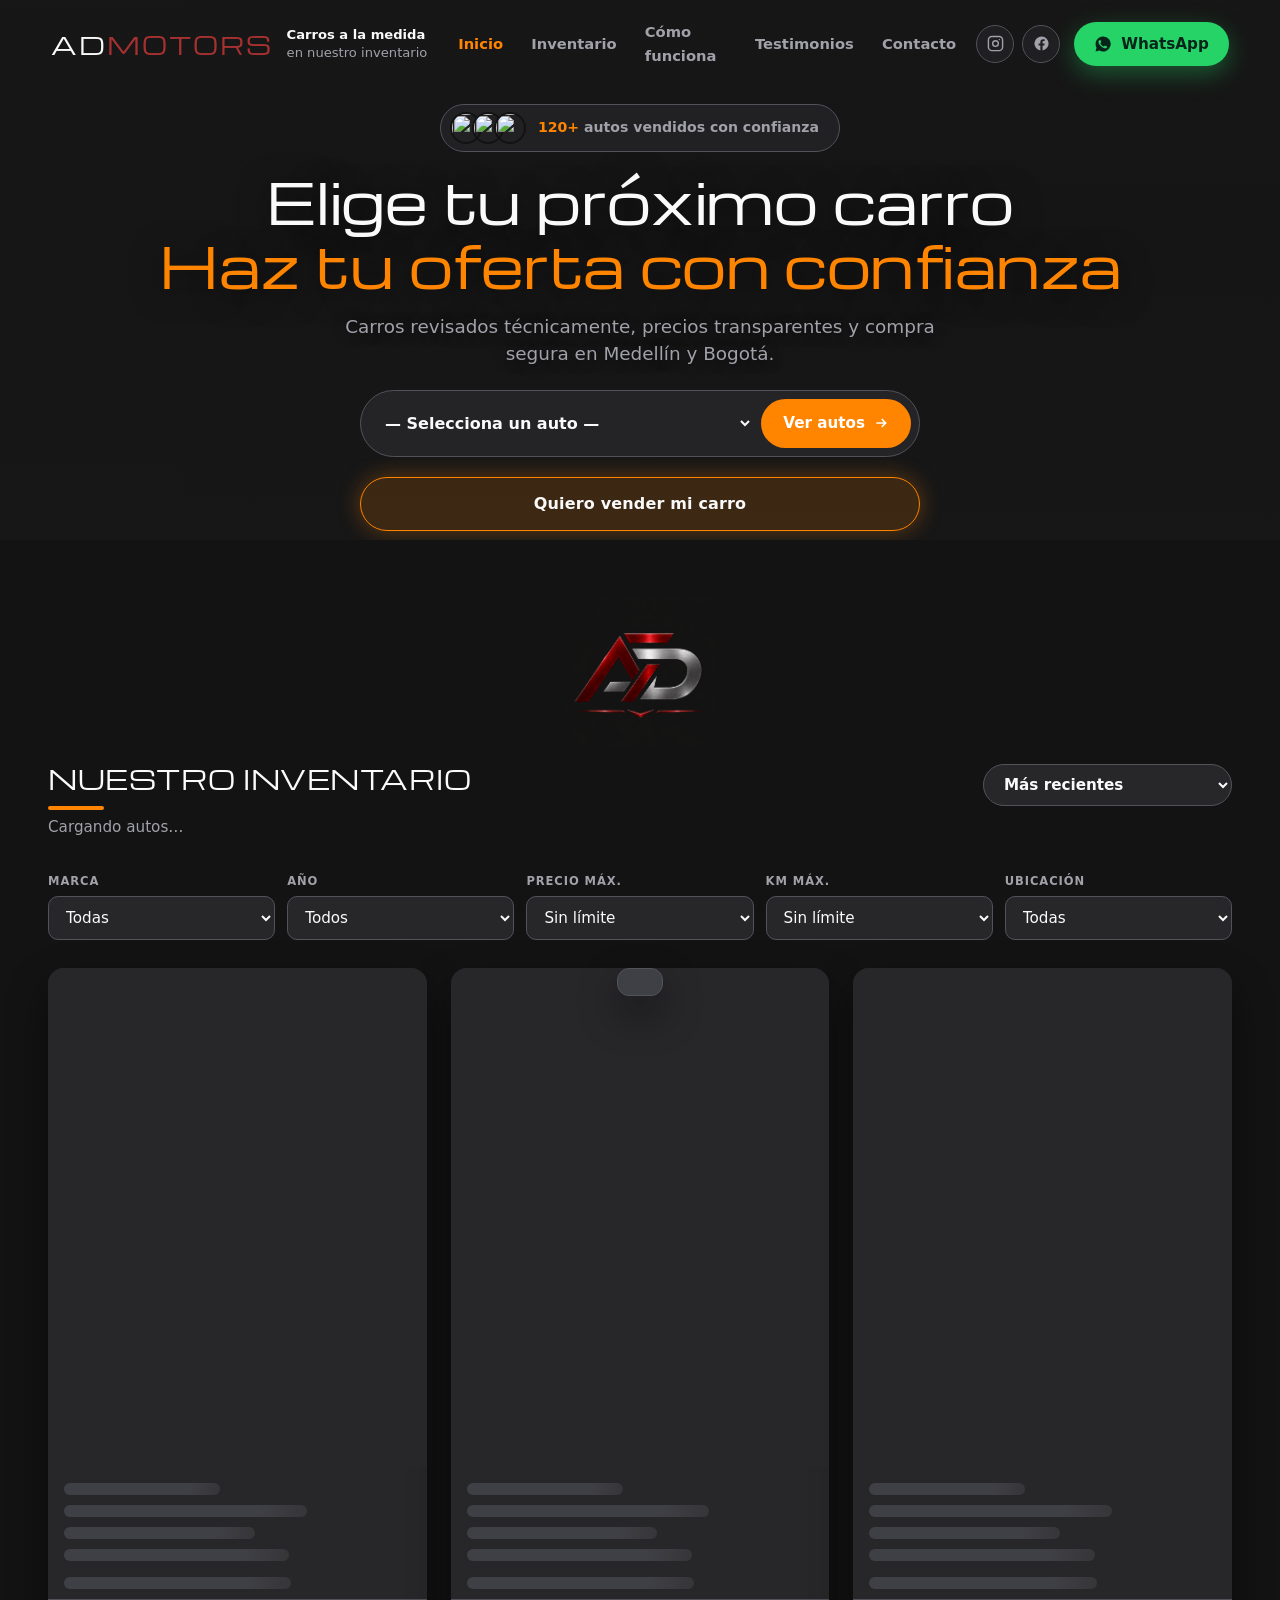
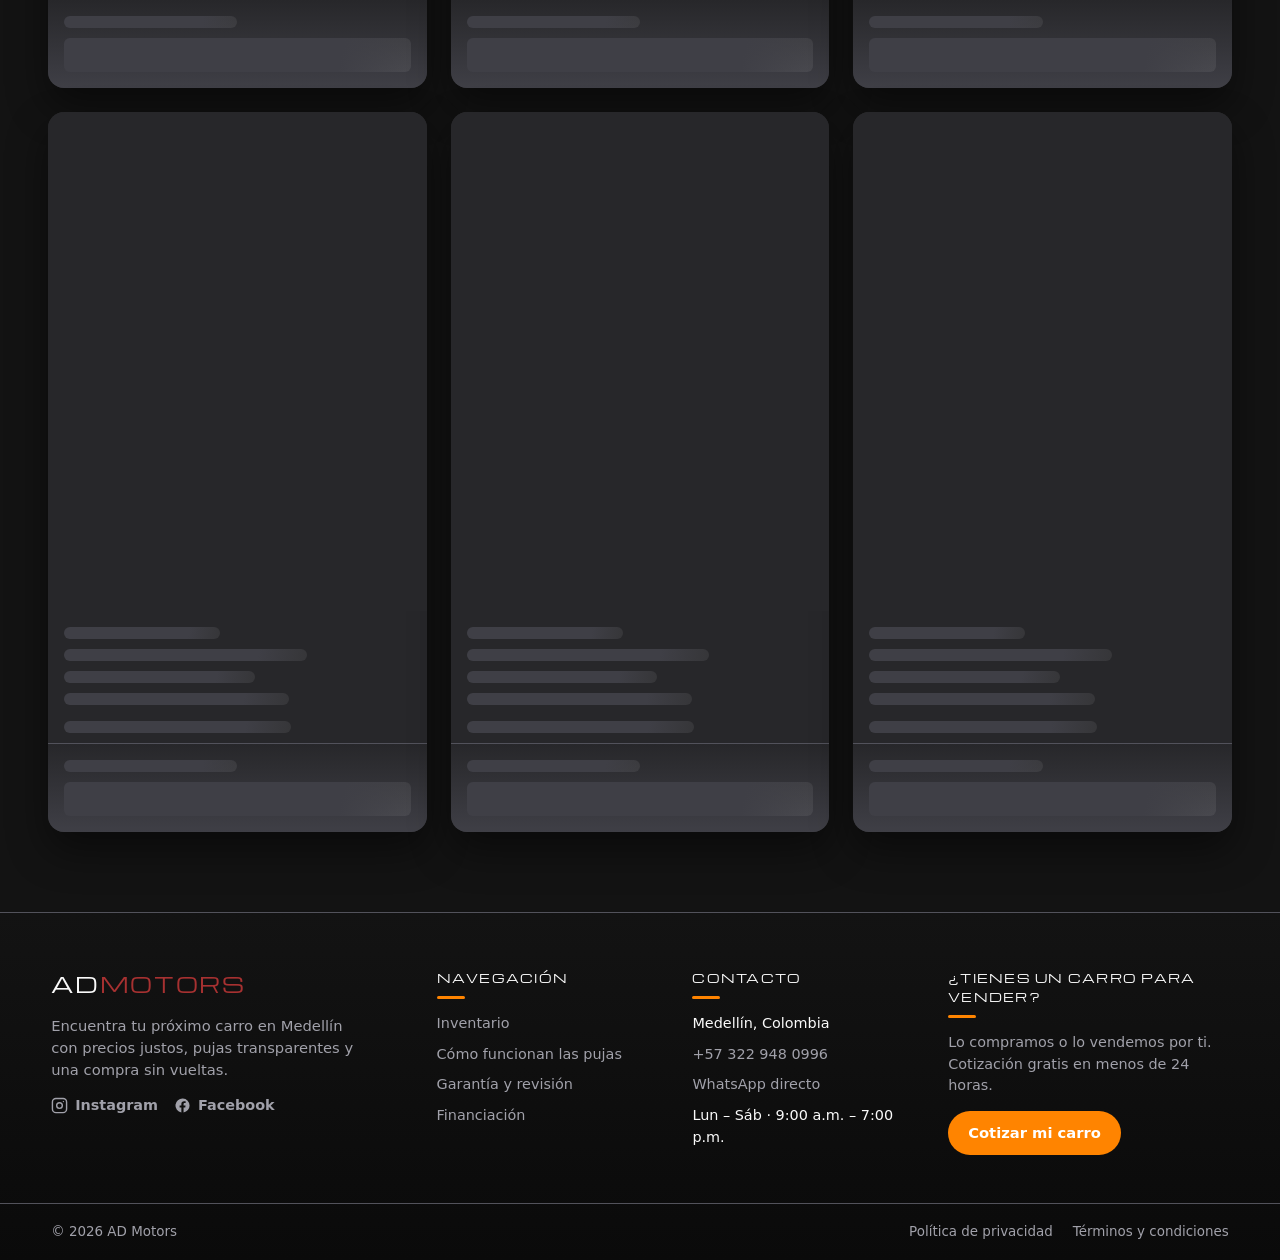
==== commit 2cdf702f: "Actualiza redes sociales (Instagram y Facebook) y oculta TikTok" ====
--- a/index.html
+++ b/index.html
@@ -25,9 +25,8 @@
         "logo": "https://admotors.shop/img/logo.png",
         "image": "https://admotors.shop/img/logo.png",
         "sameAs": [
-          "https://www.instagram.com/admotors",
-          "https://www.tiktok.com/@admotors",
-          "https://www.facebook.com/admotors"
+          "https://www.instagram.com/_ad_motorss/",
+          "https://www.facebook.com/profile.php?id=100093071983431"
         ]
       },
       {
@@ -63,9 +62,8 @@
           "availableLanguage": ["es"]
         },
         "sameAs": [
-          "https://www.instagram.com/admotors",
-          "https://www.tiktok.com/@admotors",
-          "https://www.facebook.com/admotors"
+          "https://www.instagram.com/_ad_motorss/",
+          "https://www.facebook.com/profile.php?id=100093071983431"
         ]
       },
       {
@@ -101,9 +99,8 @@
           "availableLanguage": ["es"]
         },
         "sameAs": [
-          "https://www.instagram.com/admotors",
-          "https://www.tiktok.com/@admotors",
-          "https://www.facebook.com/admotors"
+          "https://www.instagram.com/_ad_motorss/",
+          "https://www.facebook.com/profile.php?id=100093071983431"
         ]
       }
     ]
@@ -141,19 +138,14 @@
 
         <div class="header-right">
           <div class="header-socials" aria-label="Redes sociales de AD Motors">
-            <a href="https://instagram.com/admotors" target="_blank" rel="noopener" class="social-icon" aria-label="Instagram de AD Motors">
+            <a href="https://www.instagram.com/_ad_motorss/" target="_blank" rel="noopener" class="social-icon" aria-label="Instagram de AD Motors">
               <svg viewBox="0 0 24 24" width="17" height="17" fill="none" stroke="currentColor" stroke-width="2" aria-hidden="true">
                 <rect x="2" y="2" width="20" height="20" rx="5"></rect>
                 <circle cx="12" cy="12" r="4"></circle>
                 <circle cx="17.5" cy="6.5" r="1" fill="currentColor" stroke="none"></circle>
               </svg>
             </a>
-            <a href="https://tiktok.com/@admotors" target="_blank" rel="noopener" class="social-icon" aria-label="TikTok de AD Motors">
-              <svg viewBox="0 0 24 24" width="17" height="17" fill="currentColor" aria-hidden="true">
-                <path d="M19.6 7.1a5.4 5.4 0 0 1-3.3-1.2 5.4 5.4 0 0 1-1.9-3.2h-3.4v12.4a2.9 2.9 0 1 1-2.9-2.9c.3 0 .6 0 .9.1V8.9a6.4 6.4 0 0 0-.9-.1 6.3 6.3 0 1 0 6.3 6.3V9.9a8.7 8.7 0 0 0 5.2 1.7V8.2a5.4 5.4 0 0 1-2-.6z"></path>
-              </svg>
-            </a>
-            <a href="https://facebook.com/admotors" target="_blank" rel="noopener" class="social-icon" aria-label="Facebook de AD Motors">
+            <a href="https://www.facebook.com/profile.php?id=100093071983431" target="_blank" rel="noopener" class="social-icon" aria-label="Facebook de AD Motors">
               <svg viewBox="0 0 24 24" width="17" height="17" fill="currentColor" aria-hidden="true">
                 <path d="M22 12a10 10 0 1 0-11.6 9.9v-7H7.9V12h2.5V9.8c0-2.5 1.5-3.9 3.8-3.9 1.1 0 2.2.2 2.2.2v2.4h-1.3c-1.2 0-1.6.8-1.6 1.6V12h2.8l-.4 2.9h-2.4v7A10 10 0 0 0 22 12z"></path>
               </svg>
@@ -293,7 +285,7 @@
         </p>
         <ul class="footer-socials" aria-label="Redes sociales de AD Motors">
           <li>
-            <a href="https://instagram.com/admotors" target="_blank" rel="noopener" aria-label="Instagram de AD Motors">
+            <a href="https://www.instagram.com/_ad_motorss/" target="_blank" rel="noopener" aria-label="Instagram de AD Motors">
               <svg viewBox="0 0 24 24" width="17" height="17" fill="none" stroke="currentColor" stroke-width="2" aria-hidden="true">
                 <rect x="2" y="2" width="20" height="20" rx="5"></rect>
                 <circle cx="12" cy="12" r="4"></circle>
@@ -303,15 +295,7 @@
             </a>
           </li>
           <li>
-            <a href="https://tiktok.com/@admotors" target="_blank" rel="noopener" aria-label="TikTok de AD Motors">
-              <svg viewBox="0 0 24 24" width="17" height="17" fill="currentColor" aria-hidden="true">
-                <path d="M19.6 7.1a5.4 5.4 0 0 1-3.3-1.2 5.4 5.4 0 0 1-1.9-3.2h-3.4v12.4a2.9 2.9 0 1 1-2.9-2.9c.3 0 .6 0 .9.1V8.9a6.4 6.4 0 0 0-.9-.1 6.3 6.3 0 1 0 6.3 6.3V9.9a8.7 8.7 0 0 0 5.2 1.7V8.2a5.4 5.4 0 0 1-2-.6z"></path>
-              </svg>
-              TikTok
-            </a>
-          </li>
-          <li>
-            <a href="https://facebook.com/admotors" target="_blank" rel="noopener" aria-label="Facebook de AD Motors">
+            <a href="https://www.facebook.com/profile.php?id=100093071983431" target="_blank" rel="noopener" aria-label="Facebook de AD Motors">
               <svg viewBox="0 0 24 24" width="17" height="17" fill="currentColor" aria-hidden="true">
                 <path d="M22 12a10 10 0 1 0-11.6 9.9v-7H7.9V12h2.5V9.8c0-2.5 1.5-3.9 3.8-3.9 1.1 0 2.2.2 2.2.2v2.4h-1.3c-1.2 0-1.6.8-1.6 1.6V12h2.8l-.4 2.9h-2.4v7A10 10 0 0 0 22 12z"></path>
               </svg>
--- a/css/styles.css
+++ b/css/styles.css
@@ -6,8 +6,8 @@
   --border: #52525b;
   --text: #fafafa;
   --text-dim: #a1a1aa;
-  --accent: #9e1b39;
-  --accent-hover: #7e1430;
+  --accent: #ff8400;
+  --accent-hover: #cc6600;
   --whatsapp: #25d366;
   --whatsapp-hover: #3ee07a;
   --success: #34d399;
@@ -142,7 +142,7 @@
 }
 
 .logo span {
-  color: var(--accent);
+  color: #a73131;
 }
 
 .app-download-info {
@@ -368,14 +368,14 @@
   padding: 14px 22px;
   border-radius: 999px;
   border: 1.5px solid var(--accent);
-  background: rgba(158, 27, 57, 0.16);
+  background: rgba(255, 132, 0, 0.16);
   color: var(--text);
   font-weight: 700;
   font-size: 1rem;
   letter-spacing: 0.01em;
   text-decoration: none;
   white-space: nowrap;
-  box-shadow: 0 0 22px rgba(158, 27, 57, 0.35);
+  box-shadow: 0 0 22px rgba(255, 132, 0, 0.35);
   transition: background 0.2s ease, color 0.2s ease, transform 0.2s ease, box-shadow 0.2s ease;
 }
 
@@ -383,7 +383,7 @@
   background: var(--accent);
   color: #fff;
   transform: translateY(-2px);
-  box-shadow: 0 10px 34px rgba(158, 27, 57, 0.5);
+  box-shadow: 0 10px 34px rgba(255, 132, 0, 0.5);
 }
 
 .hero-scroll {
@@ -480,7 +480,7 @@
 .inventory-sort select:hover,
 .inventory-sort select:focus {
   border-color: var(--accent);
-  box-shadow: 0 0 0 3px rgba(158, 27, 57, 0.2);
+  box-shadow: 0 0 0 3px rgba(255, 132, 0, 0.2);
 }
 
 .inventory-sort select option {
@@ -567,7 +567,7 @@
   display: grid;
   grid-template-rows: 1fr auto auto auto;
   height: 80vh;
-  border: 1px solid var(--border);
+  /* border: 1px solid var(--border); */
   border-radius: var(--radius);
   background: var(--card);
   overflow: hidden;
@@ -604,6 +604,7 @@
 .card--skeleton .card-specs {
   padding: 16px;
   display: grid;
+  grid-template-columns: 1fr;
   gap: 10px;
 }
 
@@ -628,15 +629,16 @@
 .card-img {
   height: 100%;
   aspect-ratio: auto;
-  background: var(--card-2);
+  background: var(--card);
   position: relative;
   overflow: hidden;
+  cursor: pointer;
 }
 
 .card-img img {
   width: 100%;
   height: 100%;
-  object-fit: cover;
+  object-fit: contain;
   transition: transform 0.4s ease;
 }
 
@@ -648,6 +650,7 @@
   position: absolute;
   top: 12px;
   left: 12px;
+  z-index: 1;
   padding: 5px 12px;
   border-radius: 999px;
   background: rgba(23, 23, 23, 0.8);
@@ -674,7 +677,7 @@
   letter-spacing: 0.08em;
   text-transform: uppercase;
   color: #d4d4d4;
-  background: rgba(158, 27, 57, 0.6);
+  background: rgba(167, 49, 49, 0.6);
   padding: 6px 20px;
   border-radius: 14px;
   white-space: nowrap;
@@ -704,13 +707,16 @@
   color: #e11d48;
 }
 
-/* Fila de especificaciones: 2 columnas x 2 filas */
+/* Fila de especificaciones: marca/modelo (full), año + km, precio (full) */
 .card-specs {
   display: grid;
   grid-template-columns: repeat(2, 1fr);
-  grid-template-rows: auto auto;
   gap: 12px 10px;
   padding: 14px 16px 8px;
+}
+
+.card-spec--full {
+  grid-column: 1 / -1;
 }
 
 .card-spec {
@@ -1011,7 +1017,8 @@
   display: flex;
   align-items: center;
   justify-content: space-between;
-  gap: 16px;
+  flex-wrap: wrap;
+  gap: 12px 16px;
   padding: 16px 24px;
   background: var(--card-2);
   border-bottom: 1px solid var(--border);
@@ -1033,6 +1040,37 @@
   margin-right: 9px;
   border-radius: 50%;
   background: var(--accent);
+}
+
+.overlay-actions {
+  display: flex;
+  align-items: center;
+  gap: 10px;
+  flex-shrink: 0;
+}
+
+.overlay-copy {
+  display: inline-flex;
+  align-items: center;
+  gap: 8px;
+  padding: 12px 20px;
+  border-radius: 12px;
+  border: 1px solid var(--border);
+  background: transparent;
+  color: var(--text);
+  font-weight: 700;
+  font-size: 1rem;
+  cursor: pointer;
+  transition: background 0.2s ease, border-color 0.2s ease, transform 0.15s ease;
+}
+
+.overlay-copy:hover {
+  background: rgba(255, 255, 255, 0.06);
+  border-color: var(--accent);
+}
+
+.overlay-copy:active {
+  transform: scale(0.97);
 }
 
 .overlay-close {
@@ -1296,6 +1334,7 @@
     padding: 12px 14px;
   }
 
+  .overlay-copy,
   .overlay-close {
     padding: 10px 16px;
     font-size: 0.92rem;
@@ -1352,7 +1391,7 @@
 }
 
 .footer-logo span {
-  color: var(--accent);
+  color: #a73131;
 }
 
 .footer-tagline {
